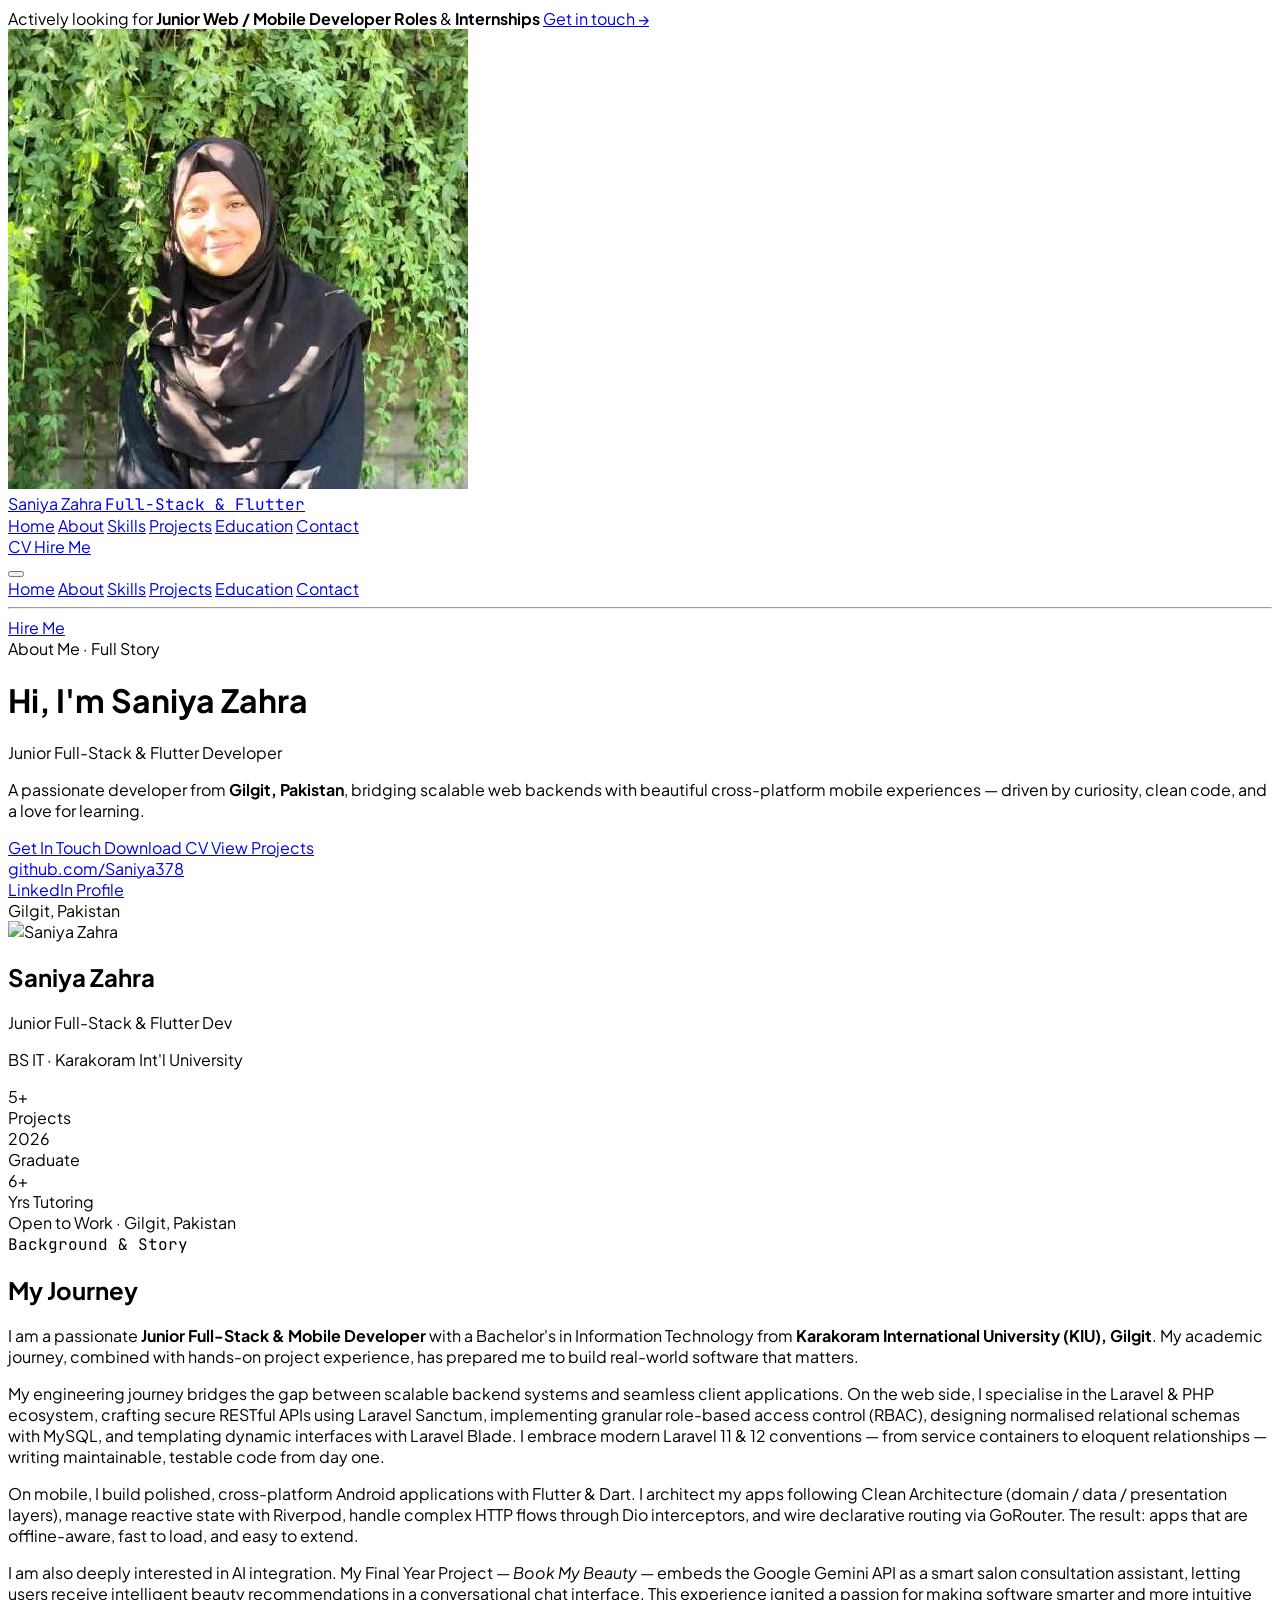
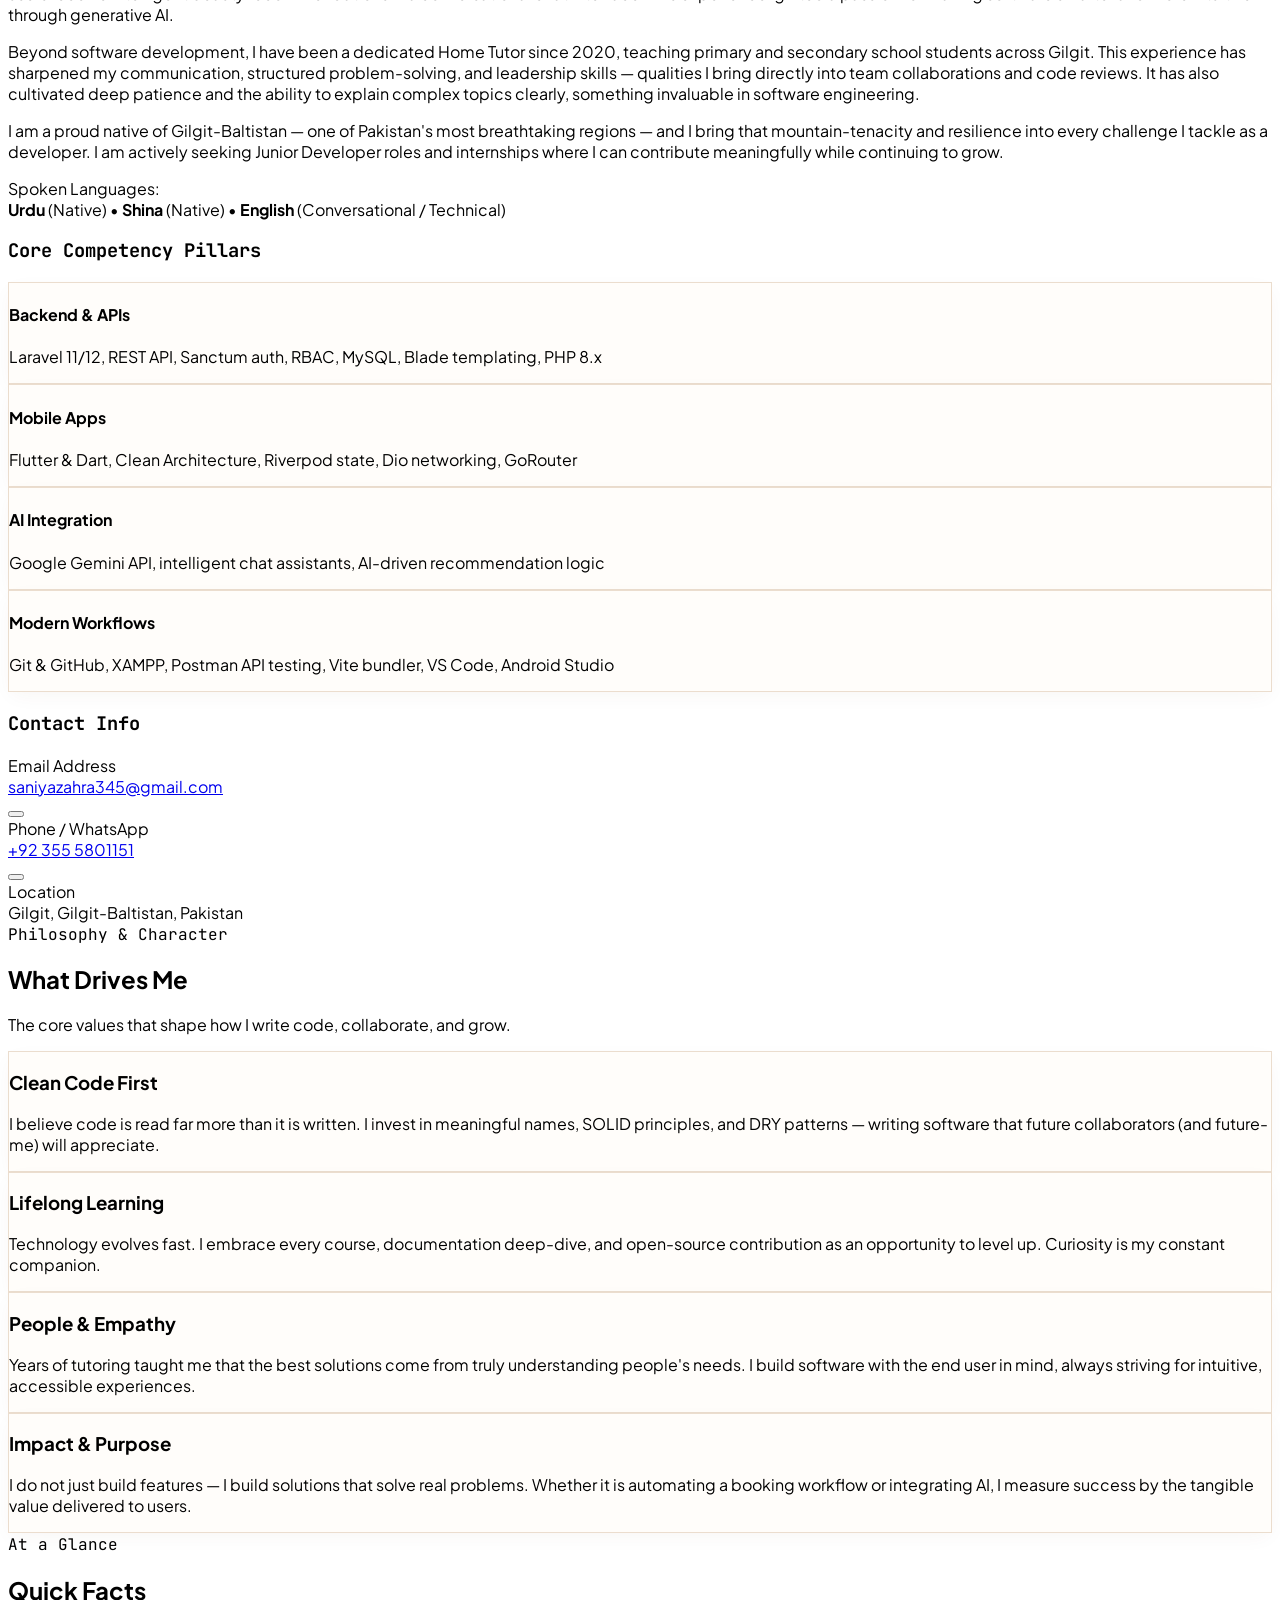
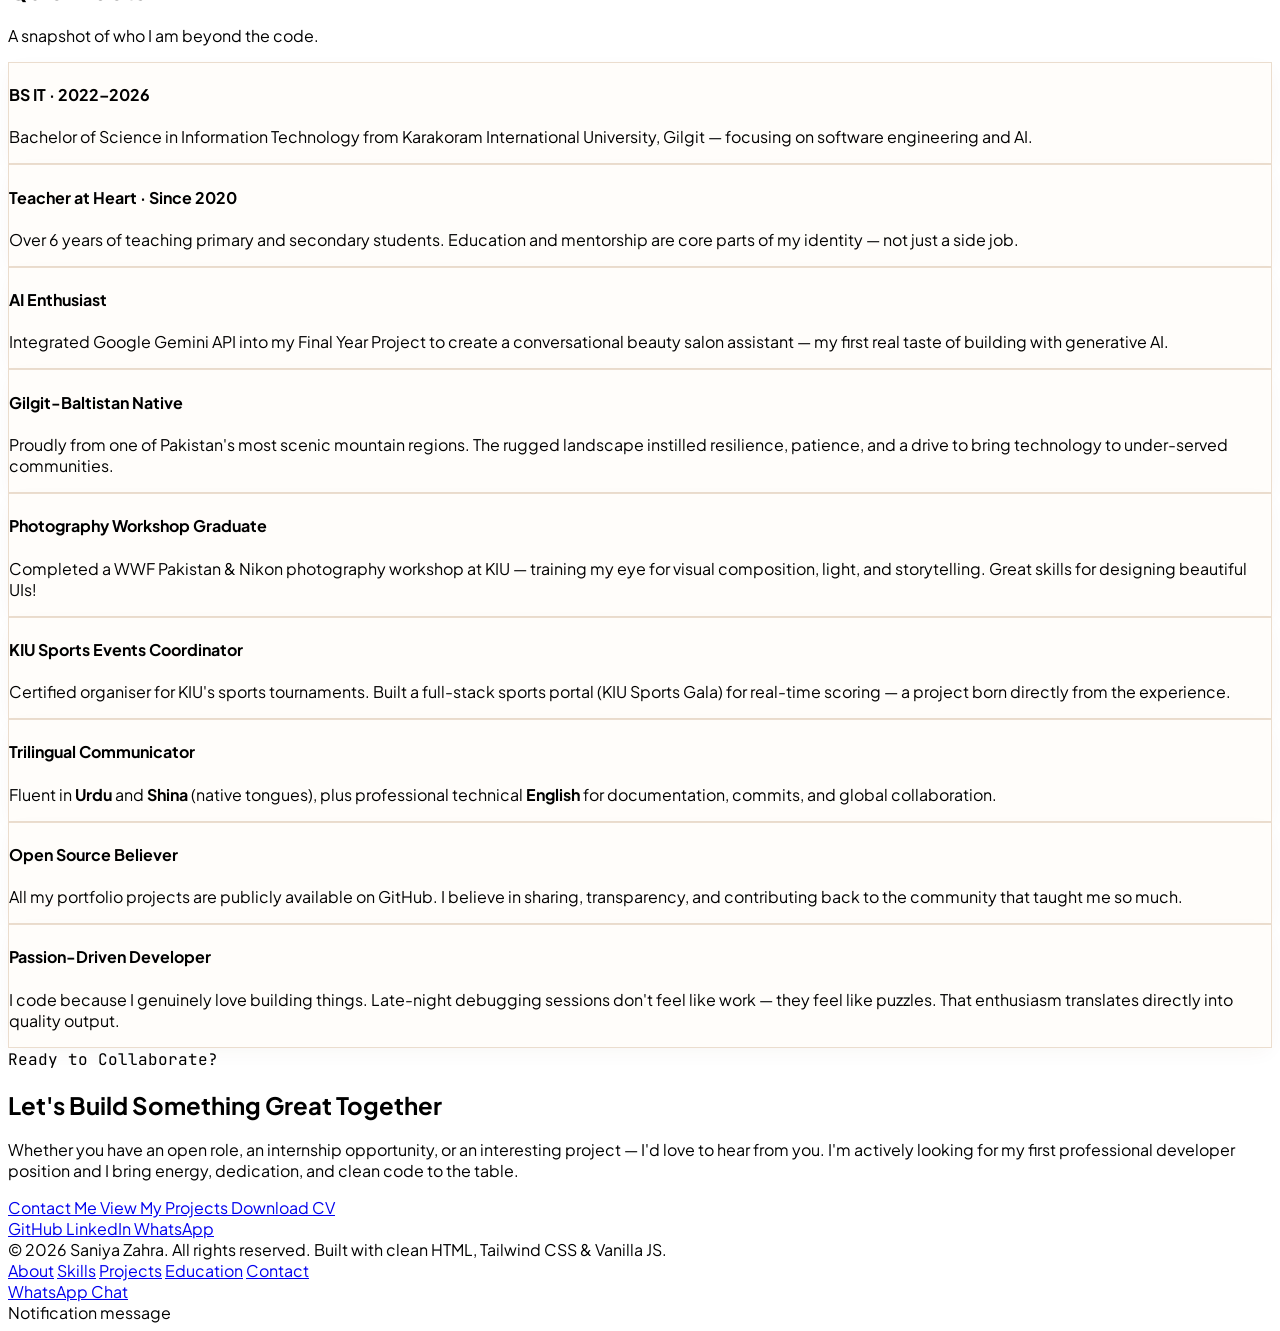
==== about.html @ 4b00549d "Update portfolio to warm light brown theme with profile image and dedicated pages" ====
<!DOCTYPE html>
<html lang="en" class="scroll-smooth">
<head>
  <meta charset="UTF-8">
  <meta name="viewport" content="width=device-width, initial-scale=1.0">
  <title>About Saniya Zahra | Full-Stack Laravel & Flutter Developer</title>
  <meta name="description" content="Learn more about Saniya Zahra — Junior Full-Stack & Flutter Developer from Gilgit, Pakistan. Her story, values, background, and what drives her.">
  <meta name="keywords" content="Saniya Zahra, About, Laravel Developer, Flutter Developer, Full Stack Developer, PHP, MySQL, Gilgit, Pakistan">

  <!-- Tailwind CSS CDN -->
  <script src="https://cdn.tailwindcss.com"></script>
  <script>
    tailwind.config = {
      darkMode: 'class',
      theme: {
        extend: {
          colors: {
            brand: {
              50: '#fbf8f5',
              100: '#f6efe7',
              200: '#eedfce',
              300: '#e1cbaf',
              400: '#d1b28d',
              500: '#b88f65',
              600: '#9b7147',
              700: '#7c5432',
              800: '#5e3d23',
              900: '#3d2616',
              950: '#26160c',
            },
            accent: {
              300: '#ebd1b5',
              400: '#deb892',
              500: '#c89664',
              600: '#a87342',
              700: '#86542b',
            },
            warmdark: {
              950: '#20130b',
              900: '#2b1b11',
              850: '#382418',
              800: '#483022',
              700: '#5c3f2d',
              600: '#74513b',
              500: '#8f654b',
            }
          }
        }
      }
    }
  </script>

  <!-- Lucide Icons -->
  <script src="https://unpkg.com/lucide@latest"></script>

  <!-- Custom Styles -->
  <link rel="stylesheet" href="styles.css">
</head>
<body class="bg-[#f8f4ee] text-[#463327] antialiased selection:bg-[#a3653b] selection:text-white relative overflow-x-hidden min-h-screen">

  <!-- Scroll Progress Bar -->
  <div id="scrollProgressBar" class="fixed top-0 left-0 h-1 bg-gradient-to-r from-[#c07a3e] via-[#e5ba73] to-[#9c5b2a] z-[100] transition-all duration-75" style="width: 0%"></div>

  <!-- Ambient Glow Backgrounds — Warm Bronze & Amber -->
  <div class="fixed top-0 left-1/4 w-96 h-96 bg-[#d99b61]/25 rounded-full blur-3xl pointer-events-none -z-10"></div>
  <div class="fixed top-1/3 right-10 w-80 h-80 bg-[#f3c68f]/30 rounded-full blur-3xl pointer-events-none -z-10"></div>
  <div class="fixed bottom-10 left-10 w-96 h-96 bg-[#eddccb] rounded-full blur-3xl pointer-events-none -z-10"></div>

  <!-- Background Grid Pattern -->
  <div class="fixed inset-0 bg-grid-pattern opacity-40 pointer-events-none -z-10"></div>

  <!-- Announcement / Availability Banner -->
  <div class="bg-gradient-to-r from-[#ebdcca] via-[#f5e9dc] to-[#ebdcca] border-b border-[#dac5b0] py-2 text-xs md:text-sm text-center font-medium text-[#543b2b]">
    <div class="container mx-auto px-4 flex items-center justify-center gap-2">
      <span class="relative flex h-2 w-2">
        <span class="animate-ping absolute inline-flex h-full w-full rounded-full bg-amber-400 opacity-75"></span>
        <span class="relative inline-flex rounded-full h-2 w-2 bg-amber-500"></span>
      </span>
      <span>Actively looking for <strong class="text-[#9c5725]">Junior Web / Mobile Developer Roles</strong> &amp; <strong class="text-[#9c5725]">Internships</strong></span>
      <a href="contact.html" class="underline hover:text-accent-400 ml-1 font-semibold text-[#8a471b]">Get in touch &rarr;</a>
    </div>
  </div>

  <!-- Navigation Bar -->
  <nav id="navbar" class="sticky top-0 z-50 transition-all duration-300 py-4 px-4 sm:px-8">
    <div class="max-w-7xl mx-auto flex items-center justify-between">

      <!-- Logo with Profile Picture -->
      <a href="index.html" class="flex items-center gap-2.5 group">
        <div class="relative">
          <img src="assets/profile.jpg" alt="Saniya Zahra" class="w-10 h-10 rounded-xl object-cover border-2 border-[#b87333] shadow-md shadow-[#9b5826]/20 group-hover:scale-105 transition-transform">
          <span class="absolute -bottom-0.5 -right-0.5 w-3 h-3 bg-green-500 rounded-full border-2 border-[#f8f4ee]" title="Available for hire"></span>
        </div>
        <div class="flex flex-col">
          <span class="font-bold text-lg text-[#2a1a10] tracking-tight group-hover:text-[#9c5725] transition-colors">
            Saniya Zahra
          </span>
          <span class="text-xs text-[#8a471b] font-mono -mt-1">Full-Stack &amp; Flutter</span>
        </div>
      </a>

      <!-- Desktop Navigation Links -->
      <div class="hidden md:flex items-center gap-1 lg:gap-2 bg-[#fbf7f2]/90 border border-[#decab6] rounded-full px-5 py-2 backdrop-blur-md shadow-sm shadow-[#503422]/10">
        <a href="index.html" class="px-3 py-1.5 text-sm text-[#6e5343] hover:text-[#2a1a10] hover:bg-[#ebdccb]/70 rounded-full transition-all">Home</a>
        <a href="about.html" class="px-3 py-1.5 text-sm text-[#2a1a10] bg-[#e3d1be] rounded-full font-semibold transition-all">About</a>
        <a href="skills.html" class="px-3 py-1.5 text-sm text-[#6e5343] hover:text-[#2a1a10] hover:bg-[#ebdccb]/70 rounded-full transition-all">Skills</a>
        <a href="projects.html" class="px-3 py-1.5 text-sm text-[#6e5343] hover:text-[#2a1a10] hover:bg-[#ebdccb]/70 rounded-full transition-all">Projects</a>
        <a href="education.html" class="px-3 py-1.5 text-sm text-[#6e5343] hover:text-[#2a1a10] hover:bg-[#ebdccb]/70 rounded-full transition-all">Education</a>
        <a href="contact.html" class="px-3 py-1.5 text-sm text-[#6e5343] hover:text-[#2a1a10] hover:bg-[#ebdccb]/70 rounded-full transition-all">Contact</a>
      </div>

      <!-- Action Buttons -->
      <div class="hidden sm:flex items-center gap-3">
        <a href="assets/Saniya_Zahra_CV.pdf" download="Saniya_Zahra_CV.pdf" class="px-3.5 py-2 rounded-xl text-xs font-semibold text-[#3d2c22] border border-[#dac5b0] hover:border-[#965527] hover:text-[#965527] bg-[#fbf7f2] transition-all flex items-center gap-1.5">
          <i data-lucide="download" class="w-4 h-4 text-[#8a471b]"></i>
          CV
        </a>
        <a href="contact.html" class="px-4 py-2 rounded-xl text-sm font-semibold text-white bg-gradient-to-r from-[#9b5826] to-[#b57238] hover:brightness-110 shadow-md shadow-[#9b5826]/20 transition-all flex items-center gap-2">
          <i data-lucide="mail" class="w-4 h-4"></i>
          Hire Me
        </a>
        <a href="https://github.com/Saniya378" target="_blank" rel="noopener noreferrer" class="p-2.5 rounded-xl bg-[#fbf7f2] text-[#5e4536] hover:text-[#2a1a10] hover:bg-[#ebdcca] transition-all border border-[#dac5b0]" title="GitHub Profile">
          <i data-lucide="github" class="w-5 h-5"></i>
        </a>
      </div>

      <!-- Mobile Menu Toggle Button -->
      <button id="mobileMenuBtn" class="md:hidden p-2.5 rounded-xl bg-[#fbf7f2] border border-[#dac5b0] text-[#5e4536] hover:text-[#2a1a10] focus:outline-none">
        <i data-lucide="menu" class="w-6 h-6"></i>
      </button>

    </div>

    <!-- Mobile Dropdown Menu -->
    <div id="mobileMenu" class="hidden md:hidden mt-3 mx-4 p-4 rounded-2xl bg-[#fbf7f2]/98 border border-[#decab6] backdrop-blur-xl shadow-2xl flex flex-col gap-2">
      <a href="index.html" class="mobile-nav-link py-2 px-3 text-[#6e5343] hover:bg-[#ebdccb] rounded-lg">Home</a>
      <a href="about.html" class="mobile-nav-link py-2 px-3 text-[#2a1a10] font-semibold bg-[#e3d1be] rounded-lg">About</a>
      <a href="skills.html" class="mobile-nav-link py-2 px-3 text-[#6e5343] hover:bg-[#ebdccb] rounded-lg">Skills</a>
      <a href="projects.html" class="mobile-nav-link py-2 px-3 text-[#6e5343] hover:bg-[#ebdccb] rounded-lg">Projects</a>
      <a href="education.html" class="mobile-nav-link py-2 px-3 text-[#6e5343] hover:bg-[#ebdccb] rounded-lg">Education</a>
      <a href="contact.html" class="mobile-nav-link py-2 px-3 text-[#6e5343] hover:bg-[#ebdccb] rounded-lg">Contact</a>
      <hr class="border-[#decab6] my-1">
      <div class="flex gap-2 pt-1">
        <a href="contact.html" class="w-full text-center py-2.5 rounded-xl bg-gradient-to-r from-[#9b5826] to-[#b57238] text-white font-bold text-sm">
          Hire Me
        </a>
        <a href="https://github.com/Saniya378" target="_blank" class="p-2.5 rounded-xl bg-[#fbf7f2] text-[#2a1a10] flex items-center justify-center border border-[#dac5b0]">
          <i data-lucide="github" class="w-5 h-5"></i>
        </a>
      </div>
    </div>
  </nav>

  <!-- ===================== HERO SECTION ===================== -->
  <header class="relative pt-14 pb-20 md:py-24 overflow-hidden border-b border-[#decab6]">
    <div class="max-w-7xl mx-auto px-4 sm:px-8">
      <div class="grid grid-cols-1 lg:grid-cols-12 gap-12 items-center">

        <!-- Left: Intro Copy -->
        <div class="lg:col-span-7 space-y-6 text-center lg:text-left">

          <!-- Page breadcrumb pill -->
          <div class="inline-flex items-center gap-2 px-3.5 py-1.5 rounded-full bg-[#eddccb] border border-[#d9c4af] text-[#8b4a1b] text-xs sm:text-sm font-medium">
            <i data-lucide="user" class="w-3.5 h-3.5"></i>
            About Me · Full Story
          </div>

          <!-- Heading -->
          <h1 class="text-4xl sm:text-5xl lg:text-6xl font-extrabold tracking-tight text-[#2a1a10] leading-tight">
            Hi, I'm <span class="text-transparent bg-clip-text bg-gradient-to-r from-[#9e5b29] via-[#b87333] to-[#7d441a]">Saniya Zahra</span>
          </h1>

          <!-- Sub-title -->
          <p class="text-xl sm:text-2xl font-semibold text-[#543e32]">
            Junior Full-Stack &amp; Flutter Developer
          </p>

          <!-- Tagline -->
          <p class="text-[#543e32] text-base sm:text-lg max-w-2xl mx-auto lg:mx-0 leading-relaxed">
            A passionate developer from <strong class="text-[#2a1a10]">Gilgit, Pakistan</strong>, bridging scalable web backends with beautiful cross-platform mobile experiences — driven by curiosity, clean code, and a love for learning.
          </p>

          <!-- CTA Buttons -->
          <div class="flex flex-wrap items-center justify-center lg:justify-start gap-4 pt-2">
            <a href="contact.html" class="px-6 py-3.5 rounded-xl bg-gradient-to-r from-[#9b5826] to-[#7a3e14] text-white font-bold hover:brightness-110 shadow-lg shadow-[#7a3e14]/25 transition-all flex items-center gap-2">
              <i data-lucide="mail" class="w-5 h-5"></i>
              Get In Touch
            </a>
            <a href="assets/Saniya_Zahra_CV.pdf" download="Saniya_Zahra_CV.pdf" class="px-5 py-3.5 rounded-xl bg-[#fbf7f2] hover:bg-[#eee1d1] text-[#3d2c22] border border-[#dac5b0] hover:border-[#965527] font-semibold transition-all flex items-center gap-2">
              <i data-lucide="download" class="w-5 h-5 text-[#8a471b]"></i>
              Download CV
            </a>
            <a href="projects.html" class="px-5 py-3.5 rounded-xl bg-[#fbf7f2] hover:bg-[#eee1d1] text-[#6e5343] hover:text-[#2a1a10] border border-[#dac5b0] font-semibold transition-all flex items-center gap-2">
              <i data-lucide="layers" class="w-5 h-5 text-[#9c5725]"></i>
              View Projects
            </a>
          </div>

          <!-- Social links -->
          <div class="pt-6 border-t border-[#decab6] flex flex-wrap items-center justify-center lg:justify-start gap-6 text-sm text-[#6e5343]">
            <div class="flex items-center gap-2">
              <i data-lucide="github" class="w-4 h-4 text-[#543e32]"></i>
              <a href="https://github.com/Saniya378" target="_blank" class="hover:text-[#2a1a10] underline-offset-4 hover:underline">github.com/Saniya378</a>
            </div>
            <div class="flex items-center gap-2">
              <i data-lucide="linkedin" class="w-4 h-4 text-[#9c5725]"></i>
              <a href="https://linkedin.com/in/saniya-zahra-378746406" target="_blank" class="hover:text-[#2a1a10] underline-offset-4 hover:underline">LinkedIn Profile</a>
            </div>
            <div class="flex items-center gap-2">
              <i data-lucide="map-pin" class="w-4 h-4 text-[#e5ba73]"></i>
              <span>Gilgit, Pakistan</span>
            </div>
          </div>
        </div>

        <!-- Right: Profile Card -->
        <div class="lg:col-span-5 flex justify-center">
          <div class="relative w-full max-w-sm">
            <!-- Glow backdrop -->
            <div class="absolute -inset-1.5 bg-gradient-to-r from-[#c07a3e] to-[#e5ba73] rounded-3xl blur-xl opacity-25"></div>

            <div class="relative rounded-3xl bg-[#fefcf9] border border-[#dac5b0] p-6 md:p-8 backdrop-blur-xl shadow-xl shadow-[#503422]/8">

              <!-- Profile photo -->
              <div class="flex flex-col items-center text-center gap-4">
                <div class="relative">
                  <div class="absolute -inset-1 bg-gradient-to-br from-[#c07a3e] to-[#e5ba73] rounded-2xl blur opacity-50"></div>
                  <img
                    src="https://avatars.githubusercontent.com/u/185226939?v=4"
                    alt="Saniya Zahra"
                    class="relative w-28 h-28 rounded-2xl object-cover border-2 border-[#b97e51]/60 shadow-xl"
                  >
                  <span class="absolute -bottom-2 -right-2 w-6 h-6 bg-[#e5ba73] rounded-full border-2 border-[#fefcf9] flex items-center justify-center">
                    <i data-lucide="check" class="w-3.5 h-3.5 text-white stroke-[3]"></i>
                  </span>
                </div>

                <div>
                  <h2 class="text-xl font-bold text-[#2a1a10]">Saniya Zahra</h2>
                  <p class="text-sm text-[#9c5725] font-medium">Junior Full-Stack &amp; Flutter Dev</p>
                  <p class="text-xs text-[#6e5343] mt-1">BS IT · Karakoram Int'l University</p>
                </div>

                <!-- Quick stat row -->
                <div class="grid grid-cols-3 gap-2 w-full mt-2 pt-4 border-t border-[#decab6] text-center">
                  <div class="p-2 rounded-xl bg-[#f5ece1] border border-[#decab6]">
                    <div class="text-lg font-bold text-[#2a1a10]">5+</div>
                    <div class="text-[11px] text-[#7d6556]">Projects</div>
                  </div>
                  <div class="p-2 rounded-xl bg-[#f5ece1] border border-[#decab6]">
                    <div class="text-lg font-bold text-[#9c5725]">2026</div>
                    <div class="text-[11px] text-[#7d6556]">Graduate</div>
                  </div>
                  <div class="p-2 rounded-xl bg-[#f5ece1] border border-[#decab6]">
                    <div class="text-lg font-bold text-[#e5ba73]">6+</div>
                    <div class="text-[11px] text-[#7d6556]">Yrs Tutoring</div>
                  </div>
                </div>

                <!-- Availability badge -->
                <div class="w-full px-4 py-3 rounded-xl bg-[#b97e51]/10 border border-[#b97e51]/25 flex items-center justify-center gap-2">
                  <span class="w-2 h-2 rounded-full bg-amber-400 animate-pulse"></span>
                  <span class="text-xs font-semibold text-[#9c5725]">Open to Work · Gilgit, Pakistan</span>
                </div>
              </div>

            </div>
          </div>
        </div>

      </div>
    </div>
  </header>

  <!-- ===================== DETAILED BIO ===================== -->
  <section class="py-20 border-t border-[#decab6] bg-[#ede2d3]/40">
    <div class="max-w-7xl mx-auto px-4 sm:px-8">

      <!-- Section Header -->
      <div class="text-center max-w-2xl mx-auto mb-16">
        <span class="text-[#8a471b] font-mono text-sm tracking-wider uppercase font-semibold">Background &amp; Story</span>
        <h2 class="text-3xl sm:text-4xl font-extrabold text-[#2a1a10] mt-2">My Journey</h2>
        <div class="w-16 h-1 bg-gradient-to-r from-[#9b5826] to-[#c88647] mx-auto mt-4 rounded-full"></div>
      </div>

      <div class="grid grid-cols-1 lg:grid-cols-12 gap-10 items-start">

        <!-- Bio paragraphs -->
        <div class="lg:col-span-7 space-y-6 text-[#543e32] leading-relaxed text-base">

          <p class="text-lg text-[#2a1a10]">
            I am a passionate <strong class="text-[#9c5725]">Junior Full-Stack &amp; Mobile Developer</strong> with a Bachelor's in Information Technology from <strong class="text-[#f5ede6]">Karakoram International University (KIU), Gilgit</strong>. My academic journey, combined with hands-on project experience, has prepared me to build real-world software that matters.
          </p>

          <p>
            My engineering journey bridges the gap between scalable backend systems and seamless client applications. On the web side, I specialise in the <span class="text-[#2a1a10] font-semibold">Laravel &amp; PHP ecosystem</span>, crafting secure RESTful APIs using <span class="text-[#9c5725]">Laravel Sanctum</span>, implementing granular role-based access control (RBAC), designing normalised relational schemas with <span class="text-[#2a1a10] font-semibold">MySQL</span>, and templating dynamic interfaces with <span class="text-[#2a1a10] font-semibold">Laravel Blade</span>. I embrace modern Laravel 11 &amp; 12 conventions — from service containers to eloquent relationships — writing maintainable, testable code from day one.
          </p>

          <p>
            On mobile, I build polished, cross-platform Android applications with <span class="text-[#2a1a10] font-semibold">Flutter &amp; Dart</span>. I architect my apps following <span class="text-[#9c5725]">Clean Architecture</span> (domain / data / presentation layers), manage reactive state with <span class="text-[#e5ba73]">Riverpod</span>, handle complex HTTP flows through <span class="text-[#2a1a10] font-semibold">Dio</span> interceptors, and wire declarative routing via <span class="text-[#2a1a10] font-semibold">GoRouter</span>. The result: apps that are offline-aware, fast to load, and easy to extend.
          </p>

          <p>
            I am also deeply interested in <span class="text-[#9c5725]">AI integration</span>. My Final Year Project — <em>Book My Beauty</em> — embeds the <span class="text-[#2a1a10] font-semibold">Google Gemini API</span> as a smart salon consultation assistant, letting users receive intelligent beauty recommendations in a conversational chat interface. This experience ignited a passion for making software smarter and more intuitive through generative AI.
          </p>

          <p>
            Beyond software development, I have been a dedicated <span class="text-[#2a1a10] font-semibold">Home Tutor since 2020</span>, teaching primary and secondary school students across Gilgit. This experience has sharpened my communication, structured problem-solving, and leadership skills — qualities I bring directly into team collaborations and code reviews. It has also cultivated deep patience and the ability to explain complex topics clearly, something invaluable in software engineering.
          </p>

          <p>
            I am a proud native of <span class="text-[#2a1a10] font-semibold">Gilgit-Baltistan</span> — one of Pakistan's most breathtaking regions — and I bring that mountain-tenacity and resilience into every challenge I tackle as a developer. I am actively seeking <span class="text-[#9c5725] font-semibold">Junior Developer roles</span> and <span class="text-[#9c5725] font-semibold">internships</span> where I can contribute meaningfully while continuing to grow.
          </p>

          <!-- Spoken Languages bar -->
          <div class="p-5 rounded-2xl bg-[#fefcf9] border border-[#decab6] flex flex-wrap items-center justify-between gap-4 mt-4">
            <div class="flex items-center gap-2">
              <i data-lucide="globe" class="w-5 h-5 text-[#9c5725]"></i>
              <span class="text-sm font-semibold text-[#2a1a10]">Spoken Languages:</span>
            </div>
            <div class="flex flex-wrap gap-4 text-xs sm:text-sm">
              <span class="text-[#543e32]"><strong class="text-[#2a1a10]">Urdu</strong> (Native)</span>
              <span class="text-[#7d6556]">&bull;</span>
              <span class="text-[#543e32]"><strong class="text-[#2a1a10]">Shina</strong> (Native)</span>
              <span class="text-[#7d6556]">&bull;</span>
              <span class="text-[#543e32]"><strong class="text-[#2a1a10]">English</strong> (Conversational / Technical)</span>
            </div>
          </div>
        </div>

        <!-- Right: 4 Pillar Cards + Contact -->
        <div class="lg:col-span-5 space-y-5">

          <!-- 4 Pillars -->
          <h3 class="text-sm font-mono text-[#8a471b] uppercase tracking-wider font-semibold">Core Competency Pillars</h3>
          <div class="grid grid-cols-1 sm:grid-cols-2 gap-4">

            <div class="glass-card p-5 rounded-2xl">
              <div class="w-10 h-10 rounded-xl bg-[#eddccb] text-[#9c5725] flex items-center justify-center mb-3">
                <i data-lucide="code" class="w-5 h-5"></i>
              </div>
              <h4 class="font-bold text-[#2a1a10] text-base">Backend &amp; APIs</h4>
              <p class="text-xs text-[#6e5343] mt-1 leading-relaxed">Laravel 11/12, REST API, Sanctum auth, RBAC, MySQL, Blade templating, PHP 8.x</p>
            </div>

            <div class="glass-card p-5 rounded-2xl">
              <div class="w-10 h-10 rounded-xl bg-[#f7ebd9] text-[#9c5725] flex items-center justify-center mb-3">
                <i data-lucide="smartphone" class="w-5 h-5"></i>
              </div>
              <h4 class="font-bold text-[#2a1a10] text-base">Mobile Apps</h4>
              <p class="text-xs text-[#6e5343] mt-1 leading-relaxed">Flutter &amp; Dart, Clean Architecture, Riverpod state, Dio networking, GoRouter</p>
            </div>

            <div class="glass-card p-5 rounded-2xl">
              <div class="w-10 h-10 rounded-xl bg-[#eddccb] text-[#9c5725] flex items-center justify-center mb-3">
                <i data-lucide="sparkles" class="w-5 h-5"></i>
              </div>
              <h4 class="font-bold text-[#2a1a10] text-base">AI Integration</h4>
              <p class="text-xs text-[#6e5343] mt-1 leading-relaxed">Google Gemini API, intelligent chat assistants, AI-driven recommendation logic</p>
            </div>

            <div class="glass-card p-5 rounded-2xl">
              <div class="w-10 h-10 rounded-xl bg-[#eddccb] text-[#eddacb] flex items-center justify-center mb-3">
                <i data-lucide="git-branch" class="w-5 h-5"></i>
              </div>
              <h4 class="font-bold text-[#2a1a10] text-base">Modern Workflows</h4>
              <p class="text-xs text-[#6e5343] mt-1 leading-relaxed">Git &amp; GitHub, XAMPP, Postman API testing, Vite bundler, VS Code, Android Studio</p>
            </div>

          </div>

          <!-- Contact Info Cards -->
          <h3 class="text-sm font-mono text-[#8a471b] uppercase tracking-wider font-semibold pt-2">Contact Info</h3>
          <div class="space-y-3">
            <div class="p-4 rounded-xl bg-[#fefcf9] border border-[#decab6] flex items-center justify-between gap-3">
              <div class="flex items-center gap-3 overflow-hidden">
                <div class="p-2.5 rounded-lg bg-[#eddccb] text-[#9c5725] shrink-0">
                  <i data-lucide="mail" class="w-5 h-5"></i>
                </div>
                <div class="overflow-hidden">
                  <div class="text-xs text-[#7d6556]">Email Address</div>
                  <a href="mailto:saniyazahra345@gmail.com" class="text-sm font-semibold text-[#2a1a10] hover:text-[#9c5725] truncate block text-[#2a1a10]">saniyazahra345@gmail.com</a>
                </div>
              </div>
              <button onclick="copyToClipboard('saniyazahra345@gmail.com', 'Email')" class="p-2 rounded-lg bg-[#f4eae0] hover:bg-[#e2d0bd] text-[#543e32] hover:text-[#2a1a10] transition-colors shrink-0" title="Copy Email">
                <i data-lucide="copy" class="w-4 h-4"></i>
              </button>
            </div>

            <div class="p-4 rounded-xl bg-[#fefcf9] border border-[#decab6] flex items-center justify-between gap-3">
              <div class="flex items-center gap-3">
                <div class="p-2.5 rounded-lg bg-[#f7ebd9] text-[#9c5725] shrink-0">
                  <i data-lucide="phone" class="w-5 h-5"></i>
                </div>
                <div>
                  <div class="text-xs text-[#7d6556]">Phone / WhatsApp</div>
                  <a href="tel:+923555801151" class="text-sm font-semibold text-[#2a1a10] hover:text-[#9c5725]">+92 355 5801151</a>
                </div>
              </div>
              <button onclick="copyToClipboard('+923555801151', 'Phone number')" class="p-2 rounded-lg bg-[#f4eae0] hover:bg-[#e2d0bd] text-[#543e32] hover:text-[#2a1a10] transition-colors shrink-0" title="Copy Phone">
                <i data-lucide="copy" class="w-4 h-4"></i>
              </button>
            </div>

            <div class="p-4 rounded-xl bg-[#fefcf9] border border-[#decab6] flex items-center gap-3">
              <div class="p-2.5 rounded-lg bg-[#eddccb] text-[#9c5725] shrink-0">
                <i data-lucide="map-pin" class="w-5 h-5"></i>
              </div>
              <div>
                <div class="text-xs text-[#7d6556]">Location</div>
                <div class="text-sm font-semibold text-[#2a1a10]">Gilgit, Gilgit-Baltistan, Pakistan</div>
              </div>
            </div>
          </div>

        </div>
      </div>
    </div>
  </section>

  <!-- ===================== PERSONAL VALUES ===================== -->
  <section class="py-20 border-t border-[#decab6]">
    <div class="max-w-7xl mx-auto px-4 sm:px-8">

      <!-- Section Header -->
      <div class="text-center max-w-2xl mx-auto mb-16">
        <span class="text-[#8a471b] font-mono text-sm tracking-wider uppercase font-semibold">Philosophy &amp; Character</span>
        <h2 class="text-3xl sm:text-4xl font-extrabold text-[#2a1a10] mt-2">What Drives Me</h2>
        <div class="w-16 h-1 bg-gradient-to-r from-[#9b5826] to-[#c88647] mx-auto mt-4 rounded-full"></div>
        <p class="text-[#6e5343] text-sm mt-3">The core values that shape how I write code, collaborate, and grow.</p>
      </div>

      <div class="grid grid-cols-1 sm:grid-cols-2 lg:grid-cols-4 gap-6">

        <!-- Value 1 -->
        <div class="glass-card p-6 rounded-2xl flex flex-col gap-4 group hover:border-[#b97e51]/40 transition-colors">
          <div class="w-12 h-12 rounded-2xl bg-gradient-to-br from-[#b97e51]/30 to-[#c07a3e]/20 text-[#9c5725] flex items-center justify-center border border-[#b97e51]/25 group-hover:scale-110 transition-transform">
            <i data-lucide="shield-check" class="w-6 h-6"></i>
          </div>
          <div>
            <h3 class="font-bold text-[#2a1a10] text-lg">Clean Code First</h3>
            <p class="text-sm text-[#6e5343] mt-2 leading-relaxed">
              I believe code is read far more than it is written. I invest in meaningful names, SOLID principles, and DRY patterns — writing software that future collaborators (and future-me) will appreciate.
            </p>
          </div>
        </div>

        <!-- Value 2 -->
        <div class="glass-card p-6 rounded-2xl flex flex-col gap-4 group hover:border-[#e5ba73]/40 transition-colors">
          <div class="w-12 h-12 rounded-2xl bg-gradient-to-br from-[#e5ba73]/30 to-[#f3c68f]/20 text-[#9c5725] flex items-center justify-center border border-[#e5ba73]/25 group-hover:scale-110 transition-transform">
            <i data-lucide="book-open" class="w-6 h-6"></i>
          </div>
          <div>
            <h3 class="font-bold text-[#2a1a10] text-lg">Lifelong Learning</h3>
            <p class="text-sm text-[#6e5343] mt-2 leading-relaxed">
              Technology evolves fast. I embrace every course, documentation deep-dive, and open-source contribution as an opportunity to level up. Curiosity is my constant companion.
            </p>
          </div>
        </div>

        <!-- Value 3 -->
        <div class="glass-card p-6 rounded-2xl flex flex-col gap-4 group hover:border-[#c07a3e]/40 transition-colors">
          <div class="w-12 h-12 rounded-2xl bg-gradient-to-br from-[#c07a3e]/30 to-[#844e2d]/20 text-[#9c5725] flex items-center justify-center border border-[#c07a3e]/25 group-hover:scale-110 transition-transform">
            <i data-lucide="users" class="w-6 h-6"></i>
          </div>
          <div>
            <h3 class="font-bold text-[#2a1a10] text-lg">People &amp; Empathy</h3>
            <p class="text-sm text-[#6e5343] mt-2 leading-relaxed">
              Years of tutoring taught me that the best solutions come from truly understanding people's needs. I build software with the end user in mind, always striving for intuitive, accessible experiences.
            </p>
          </div>
        </div>

        <!-- Value 4 -->
        <div class="glass-card p-6 rounded-2xl flex flex-col gap-4 group hover:border-[#844e2d]/40 transition-colors">
          <div class="w-12 h-12 rounded-2xl bg-gradient-to-br from-[#844e2d]/35 to-[#673c25]/20 text-[#eddacb] flex items-center justify-center border border-[#844e2d]/30 group-hover:scale-110 transition-transform">
            <i data-lucide="zap" class="w-6 h-6"></i>
          </div>
          <div>
            <h3 class="font-bold text-[#2a1a10] text-lg">Impact &amp; Purpose</h3>
            <p class="text-sm text-[#6e5343] mt-2 leading-relaxed">
              I do not just build features — I build solutions that solve real problems. Whether it is automating a booking workflow or integrating AI, I measure success by the tangible value delivered to users.
            </p>
          </div>
        </div>

      </div>
    </div>
  </section>

  <!-- ===================== QUICK / FUN FACTS ===================== -->
  <section class="py-20 border-t border-[#decab6] bg-[#ede2d3]/40">
    <div class="max-w-7xl mx-auto px-4 sm:px-8">

      <!-- Section Header -->
      <div class="text-center max-w-2xl mx-auto mb-16">
        <span class="text-[#8a471b] font-mono text-sm tracking-wider uppercase font-semibold">At a Glance</span>
        <h2 class="text-3xl sm:text-4xl font-extrabold text-[#2a1a10] mt-2">Quick Facts</h2>
        <div class="w-16 h-1 bg-gradient-to-r from-[#9b5826] to-[#c88647] mx-auto mt-4 rounded-full"></div>
        <p class="text-[#6e5343] text-sm mt-3">A snapshot of who I am beyond the code.</p>
      </div>

      <div class="grid grid-cols-1 md:grid-cols-2 lg:grid-cols-3 gap-6">

        <!-- Fact 1 -->
        <div class="glass-card p-6 rounded-2xl flex items-start gap-4">
          <div class="p-3 rounded-xl bg-[#eddccb] text-[#9c5725] border border-[#d9c4af] shrink-0">
            <i data-lucide="graduation-cap" class="w-5 h-5"></i>
          </div>
          <div>
            <h4 class="font-bold text-[#2a1a10] text-sm">BS IT · 2022–2026</h4>
            <p class="text-xs text-[#6e5343] mt-1 leading-relaxed">Bachelor of Science in Information Technology from Karakoram International University, Gilgit — focusing on software engineering and AI.</p>
          </div>
        </div>

        <!-- Fact 2 -->
        <div class="glass-card p-6 rounded-2xl flex items-start gap-4">
          <div class="p-3 rounded-xl bg-[#f7ebd9] text-[#9c5725] border border-[#e5d0b9] shrink-0">
            <i data-lucide="pencil-line" class="w-5 h-5"></i>
          </div>
          <div>
            <h4 class="font-bold text-[#2a1a10] text-sm">Teacher at Heart · Since 2020</h4>
            <p class="text-xs text-[#6e5343] mt-1 leading-relaxed">Over 6 years of teaching primary and secondary students. Education and mentorship are core parts of my identity — not just a side job.</p>
          </div>
        </div>

        <!-- Fact 3 -->
        <div class="glass-card p-6 rounded-2xl flex items-start gap-4">
          <div class="p-3 rounded-xl bg-[#eddccb] text-[#9c5725] border border-[#c07a3e]/30 shrink-0">
            <i data-lucide="bot" class="w-5 h-5"></i>
          </div>
          <div>
            <h4 class="font-bold text-[#2a1a10] text-sm">AI Enthusiast</h4>
            <p class="text-xs text-[#6e5343] mt-1 leading-relaxed">Integrated Google Gemini API into my Final Year Project to create a conversational beauty salon assistant — my first real taste of building with generative AI.</p>
          </div>
        </div>

        <!-- Fact 4 -->
        <div class="glass-card p-6 rounded-2xl flex items-start gap-4">
          <div class="p-3 rounded-xl bg-[#eddccb] text-[#9c5725] border border-[#844e2d]/40 shrink-0">
            <i data-lucide="mountain" class="w-5 h-5"></i>
          </div>
          <div>
            <h4 class="font-bold text-[#2a1a10] text-sm">Gilgit-Baltistan Native</h4>
            <p class="text-xs text-[#6e5343] mt-1 leading-relaxed">Proudly from one of Pakistan's most scenic mountain regions. The rugged landscape instilled resilience, patience, and a drive to bring technology to under-served communities.</p>
          </div>
        </div>

        <!-- Fact 5 -->
        <div class="glass-card p-6 rounded-2xl flex items-start gap-4">
          <div class="p-3 rounded-xl bg-[#eddccb] text-[#eddacb] border border-[#673c25]/40 shrink-0">
            <i data-lucide="camera" class="w-5 h-5"></i>
          </div>
          <div>
            <h4 class="font-bold text-[#2a1a10] text-sm">Photography Workshop Graduate</h4>
            <p class="text-xs text-[#6e5343] mt-1 leading-relaxed">Completed a WWF Pakistan &amp; Nikon photography workshop at KIU — training my eye for visual composition, light, and storytelling. Great skills for designing beautiful UIs!</p>
          </div>
        </div>

        <!-- Fact 6 -->
        <div class="glass-card p-6 rounded-2xl flex items-start gap-4">
          <div class="p-3 rounded-xl bg-[#eddccb] text-[#9c5725] border border-[#d9c4af] shrink-0">
            <i data-lucide="trophy" class="w-5 h-5"></i>
          </div>
          <div>
            <h4 class="font-bold text-[#2a1a10] text-sm">KIU Sports Events Coordinator</h4>
            <p class="text-xs text-[#6e5343] mt-1 leading-relaxed">Certified organiser for KIU's sports tournaments. Built a full-stack sports portal (KIU Sports Gala) for real-time scoring — a project born directly from the experience.</p>
          </div>
        </div>

        <!-- Fact 7 -->
        <div class="glass-card p-6 rounded-2xl flex items-start gap-4">
          <div class="p-3 rounded-xl bg-[#f7ebd9] text-[#9c5725] border border-[#e5d0b9] shrink-0">
            <i data-lucide="globe" class="w-5 h-5"></i>
          </div>
          <div>
            <h4 class="font-bold text-[#2a1a10] text-sm">Trilingual Communicator</h4>
            <p class="text-xs text-[#6e5343] mt-1 leading-relaxed">Fluent in <strong class="text-[#2a1a10]">Urdu</strong> and <strong class="text-[#2a1a10]">Shina</strong> (native tongues), plus professional technical <strong class="text-[#2a1a10]">English</strong> for documentation, commits, and global collaboration.</p>
          </div>
        </div>

        <!-- Fact 8 -->
        <div class="glass-card p-6 rounded-2xl flex items-start gap-4">
          <div class="p-3 rounded-xl bg-[#eddccb] text-[#9c5725] border border-[#c07a3e]/30 shrink-0">
            <i data-lucide="git-merge" class="w-5 h-5"></i>
          </div>
          <div>
            <h4 class="font-bold text-[#2a1a10] text-sm">Open Source Believer</h4>
            <p class="text-xs text-[#6e5343] mt-1 leading-relaxed">All my portfolio projects are publicly available on GitHub. I believe in sharing, transparency, and contributing back to the community that taught me so much.</p>
          </div>
        </div>

        <!-- Fact 9 -->
        <div class="glass-card p-6 rounded-2xl flex items-start gap-4">
          <div class="p-3 rounded-xl bg-[#eddccb] text-[#9c5725] border border-[#844e2d]/40 shrink-0">
            <i data-lucide="heart" class="w-5 h-5"></i>
          </div>
          <div>
            <h4 class="font-bold text-[#2a1a10] text-sm">Passion-Driven Developer</h4>
            <p class="text-xs text-[#6e5343] mt-1 leading-relaxed">I code because I genuinely love building things. Late-night debugging sessions don't feel like work — they feel like puzzles. That enthusiasm translates directly into quality output.</p>
          </div>
        </div>

      </div>

    </div>
  </section>

  <!-- ===================== CALL TO ACTION ===================== -->
  <section class="py-20 border-t border-[#decab6]">
    <div class="max-w-4xl mx-auto px-4 sm:px-8 text-center">
      <span class="text-[#8a471b] font-mono text-sm tracking-wider uppercase font-semibold">Ready to Collaborate?</span>
      <h2 class="text-3xl sm:text-4xl font-extrabold text-[#2a1a10] mt-2 mb-4">Let's Build Something <span class="text-transparent bg-clip-text bg-gradient-to-r from-[#f3c68f] to-[#e5ba73]">Great Together</span></h2>
      <p class="text-[#6e5343] text-base mb-10 max-w-2xl mx-auto leading-relaxed">
        Whether you have an open role, an internship opportunity, or an interesting project — I'd love to hear from you. I'm actively looking for my first professional developer position and I bring energy, dedication, and clean code to the table.
      </p>

      <div class="flex flex-wrap items-center justify-center gap-4">
        <a href="contact.html" class="px-8 py-4 rounded-xl bg-gradient-to-r from-[#9b5826] to-[#7a3e14] text-white font-bold text-base hover:brightness-110 shadow-lg shadow-[#844e2d]/30 transition-all flex items-center gap-2">
          <i data-lucide="mail" class="w-5 h-5"></i>
          Contact Me
        </a>
        <a href="projects.html" class="px-7 py-4 rounded-xl bg-[#fbf7f2] hover:bg-[#eee1d1] text-[#3d2c22] border border-[#dac5b0] hover:border-[#b97e51] font-semibold transition-all flex items-center gap-2 text-base">
          <i data-lucide="layers" class="w-5 h-5 text-[#8a471b]"></i>
          View My Projects
        </a>
        <a href="assets/Saniya_Zahra_CV.pdf" download="Saniya_Zahra_CV.pdf" class="px-7 py-4 rounded-xl bg-[#fbf7f2] hover:bg-[#eee1d1] text-[#543e32] hover:text-[#2a1a10] border border-[#decab6] font-semibold transition-all flex items-center gap-2 text-base">
          <i data-lucide="download" class="w-5 h-5 text-[#9c5725]"></i>
          Download CV
        </a>
      </div>

      <!-- Social links row -->
      <div class="mt-10 flex flex-wrap items-center justify-center gap-4">
        <a href="https://github.com/Saniya378" target="_blank" rel="noopener noreferrer" class="flex items-center gap-2 px-5 py-2.5 rounded-xl bg-[#f4eae0] hover:bg-[#e2d0bd] text-[#f5ede6] hover:text-[#2a1a10] text-sm font-semibold border border-[#decab6] transition-all">
          <i data-lucide="github" class="w-4 h-4"></i> GitHub
        </a>
        <a href="https://linkedin.com/in/saniya-zahra-378746406" target="_blank" rel="noopener noreferrer" class="flex items-center gap-2 px-5 py-2.5 rounded-xl bg-[#eddccb] hover:bg-[#b97e51]/30 text-[#9c5725] hover:text-[#2a1a10] text-sm font-semibold border border-[#d9c4af] transition-all">
          <i data-lucide="linkedin" class="w-4 h-4"></i> LinkedIn
        </a>
        <a href="https://wa.me/923555801151?text=Hi%20Saniya,%20I%20saw%20your%20portfolio%20and%20would%20like%20to%20connect!" target="_blank" rel="noopener noreferrer" class="flex items-center gap-2 px-5 py-2.5 rounded-xl bg-[#128C7E]/20 hover:bg-[#128C7E]/30 text-[#25D366] hover:text-[#2a1a10] text-sm font-semibold border border-[#25D366]/30 transition-all">
          <i data-lucide="message-circle" class="w-4 h-4"></i> WhatsApp
        </a>
      </div>
    </div>
  </section>

  <!-- ===================== FOOTER ===================== -->
  <footer class="py-10 border-t border-[#decab6] bg-[#ebe0d1] text-[#7d6556] text-xs sm:text-sm">
    <div class="max-w-7xl mx-auto px-4 sm:px-8 flex flex-col sm:flex-row items-center justify-between gap-4 text-center sm:text-left">
      <div>
        <span class="text-[#2a1a10] font-semibold">&copy; 2026 Saniya Zahra.</span> All rights reserved. Built with clean HTML, Tailwind CSS &amp; Vanilla JS.
      </div>
      <div class="flex items-center gap-4">
        <a href="about.html" class="hover:text-[#2a1a10] transition-colors">About</a>
        <a href="skills.html" class="hover:text-[#2a1a10] transition-colors">Skills</a>
        <a href="projects.html" class="hover:text-[#2a1a10] transition-colors">Projects</a>
        <a href="education.html" class="hover:text-[#2a1a10] transition-colors">Education</a>
        <a href="contact.html" class="hover:text-[#2a1a10] transition-colors">Contact</a>
        <a href="#" class="p-2 rounded-lg bg-[#fbf7f2] hover:bg-[#eee1d1] text-[#9c5725] border border-[#decab6] transition-colors" title="Back to top">
          <i data-lucide="arrow-up" class="w-4 h-4"></i>
        </a>
      </div>
    </div>
  </footer>

  <!-- Floating WhatsApp Quick Connect Button -->
  <a href="https://wa.me/923555801151?text=Hi%20Saniya,%20I%20saw%20your%20portfolio%20and%20would%20like%20to%20connect!"
     target="_blank"
     rel="noopener noreferrer"
     class="fixed bottom-6 left-6 z-40 px-4 py-3 rounded-full bg-gradient-to-r from-[#25D366] to-[#128C7E] text-white font-bold shadow-xl shadow-black/50 flex items-center gap-2 transition-all hover:scale-105 animate-float-wp group"
     title="Chat directly on WhatsApp">
    <i data-lucide="message-circle" class="w-5 h-5 fill-white"></i>
    <span class="text-xs sm:text-sm font-semibold hidden sm:inline">WhatsApp Chat</span>
    <span class="flex h-2 w-2 relative">
      <span class="animate-ping absolute inline-flex h-full w-full rounded-full bg-white opacity-75"></span>
      <span class="relative inline-flex rounded-full h-2 w-2 bg-white"></span>
    </span>
  </a>

  <!-- Toast Notification Alert -->
  <div id="toast" class="hidden fixed bottom-6 right-6 z-50 bg-[#fefcf9] text-[#2a1a10] border border-[#9b5826]/40 shadow-2xl rounded-xl px-5 py-3.5 flex items-center gap-3 backdrop-blur-xl">
    <div class="w-2.5 h-2.5 rounded-full bg-[#9b5826] animate-ping"></div>
    <span id="toastMessage" class="text-sm font-medium">Notification message</span>
  </div>

  <!-- Custom Scripts -->
  <script src="script.js"></script>
</body>
</html>
---- styles.css ----
/* Custom Styles for Saniya Zahra Portfolio — Light Brown / Warm Latte & Caramel Aesthetic */
@import url('https://fonts.googleapis.com/css2?family=Plus+Jakarta+Sans:wght@300;400;500;600;700;800&family=JetBrains+Mono:wght@400;500;600&display=swap');

:root {
  --primary-glow: rgba(192, 122, 62, 0.15);
  --secondary-glow: rgba(229, 186, 115, 0.12);
}

* {
  scroll-behavior: smooth;
  font-family: 'Plus Jakarta Sans', -apple-system, BlinkMacSystemFont, 'Segoe UI', Roboto, sans-serif;
}

code,
.font-mono {
  font-family: 'JetBrains Mono', monospace;
}

/* Custom Warm Light Brown Scrollbar */
::-webkit-scrollbar {
  width: 9px;
}

::-webkit-scrollbar-track {
  background: #f4ece2;
}

::-webkit-scrollbar-thumb {
  background: #c8b29c;
  border-radius: 5px;
}

::-webkit-scrollbar-thumb:hover {
  background: #a98f77;
}

/* Glassmorphism Cards — Light Cream & Warm Latte */
.glass-panel {
  background: rgba(254, 251, 247, 0.94);
  backdrop-filter: blur(16px);
  -webkit-backdrop-filter: blur(16px);
  border: 1px solid rgba(212, 188, 164, 0.5);
  box-shadow: 0 4px 20px -2px rgba(80, 50, 25, 0.04);
}

.glass-card {
  background: rgba(255, 253, 250, 0.95);
  backdrop-filter: blur(12px);
  -webkit-backdrop-filter: blur(12px);
  border: 1px solid rgba(218, 195, 172, 0.55);
  box-shadow: 0 6px 20px -4px rgba(90, 60, 35, 0.05);
  transition: all 0.3s cubic-bezier(0.4, 0, 0.2, 1);
}

.glass-card:hover {
  border-color: rgba(163, 101, 59, 0.55);
  transform: translateY(-4px);
  box-shadow: 0 16px 32px -8px rgba(110, 75, 45, 0.12);
}

/* Glow effects */
.glow-bronze {
  box-shadow: 0 0 50px -10px rgba(192, 122, 62, 0.2);
}

.glow-amber {
  box-shadow: 0 0 50px -10px rgba(229, 186, 115, 0.2);
}

/* Warm background grid pattern */
.bg-grid-pattern {
  background-size: 40px 40px;
  background-image:
    linear-gradient(to right, rgba(140, 95, 60, 0.06) 1px, transparent 1px),
    linear-gradient(to bottom, rgba(140, 95, 60, 0.06) 1px, transparent 1px);
}

/* Filter Tab Active States */
.filter-btn.active {
  background: linear-gradient(135deg, #9b5826 0%, #7a3e14 100%) !important;
  color: #ffffff !important;
  border-color: #844519 !important;
  box-shadow: 0 4px 14px 0 rgba(140, 76, 30, 0.25);
}

/* Toast Notification Animation */
@keyframes slideInUp {
  from {
    transform: translateY(100%);
    opacity: 0;
  }
  to {
    transform: translateY(0);
    opacity: 1;
  }
}

.toast-show {
  animation: slideInUp 0.3s ease forwards;
}

/* Floating WhatsApp Button Pulse */
@keyframes floatWp {
  0%, 100% {
    transform: translateY(0px);
  }
  50% {
    transform: translateY(-5px);
  }
}

.animate-float-wp {
  animation: floatWp 3s ease-in-out infinite;
}
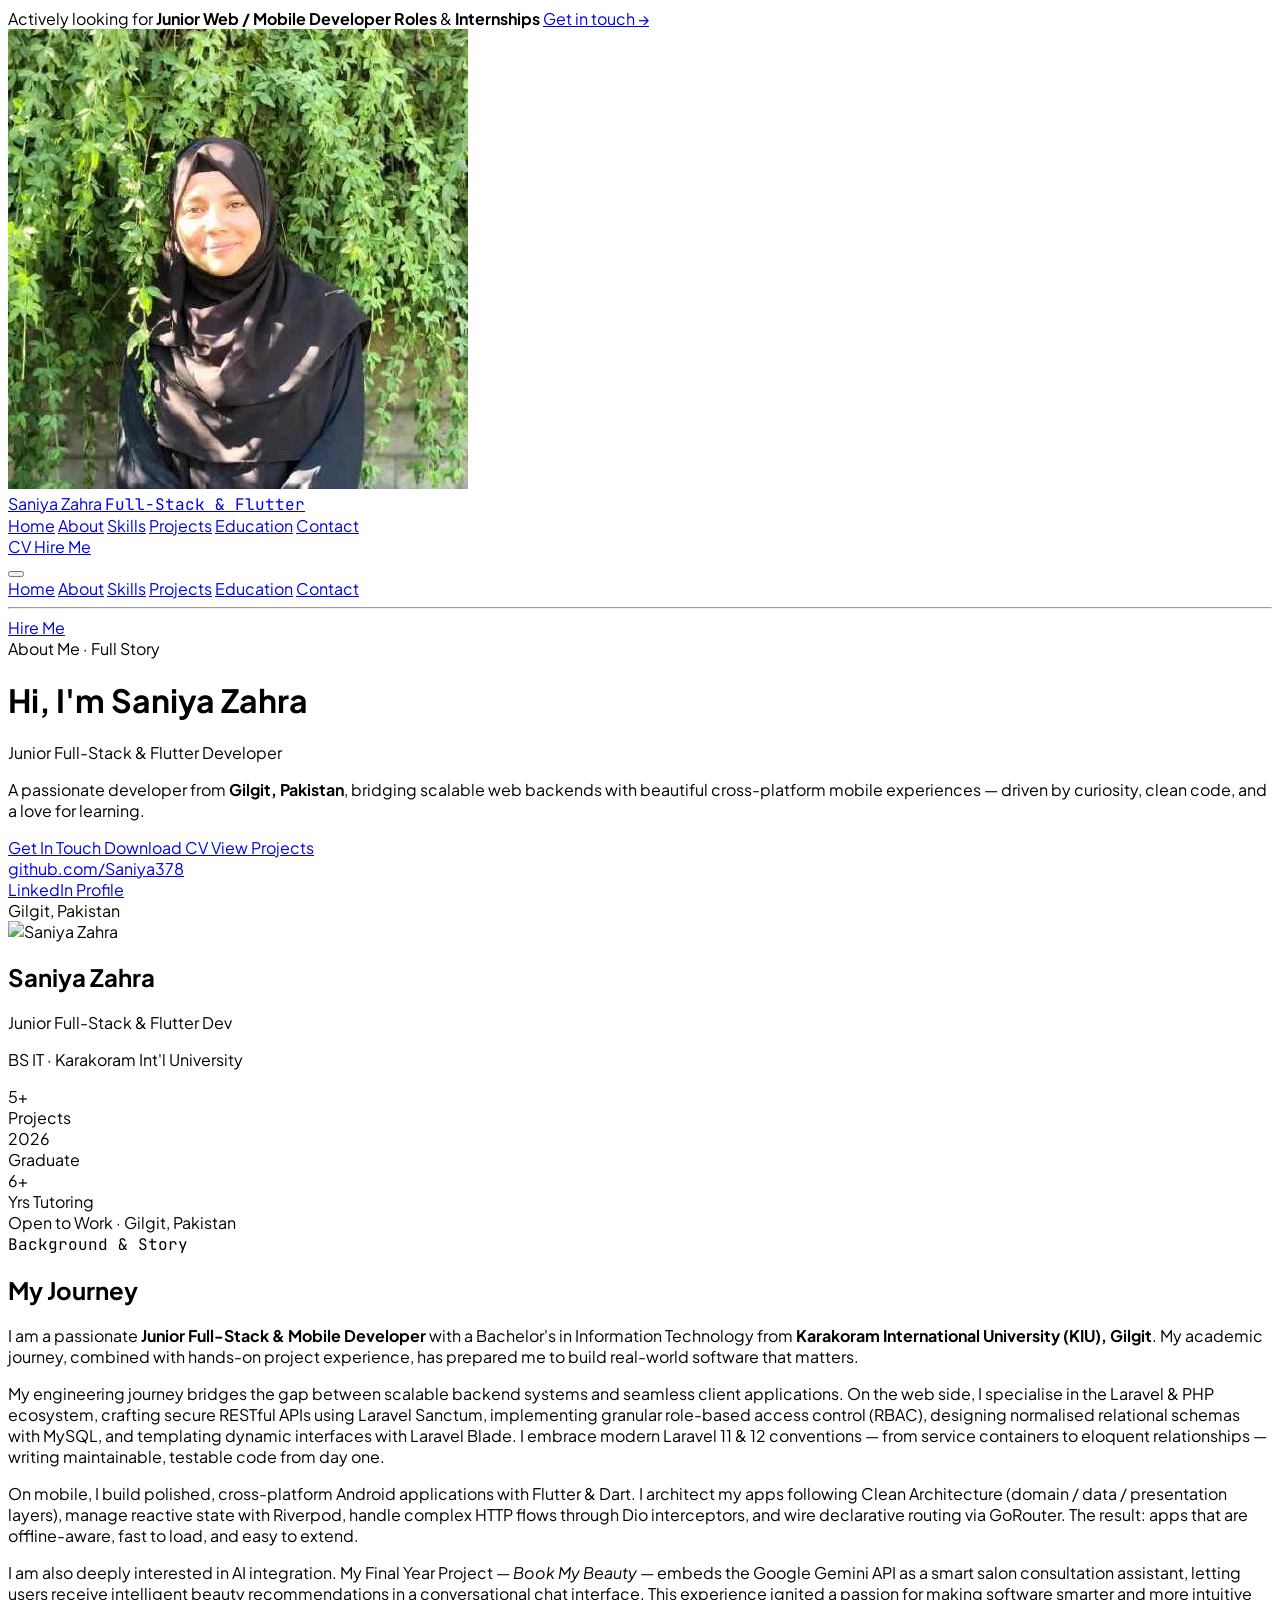
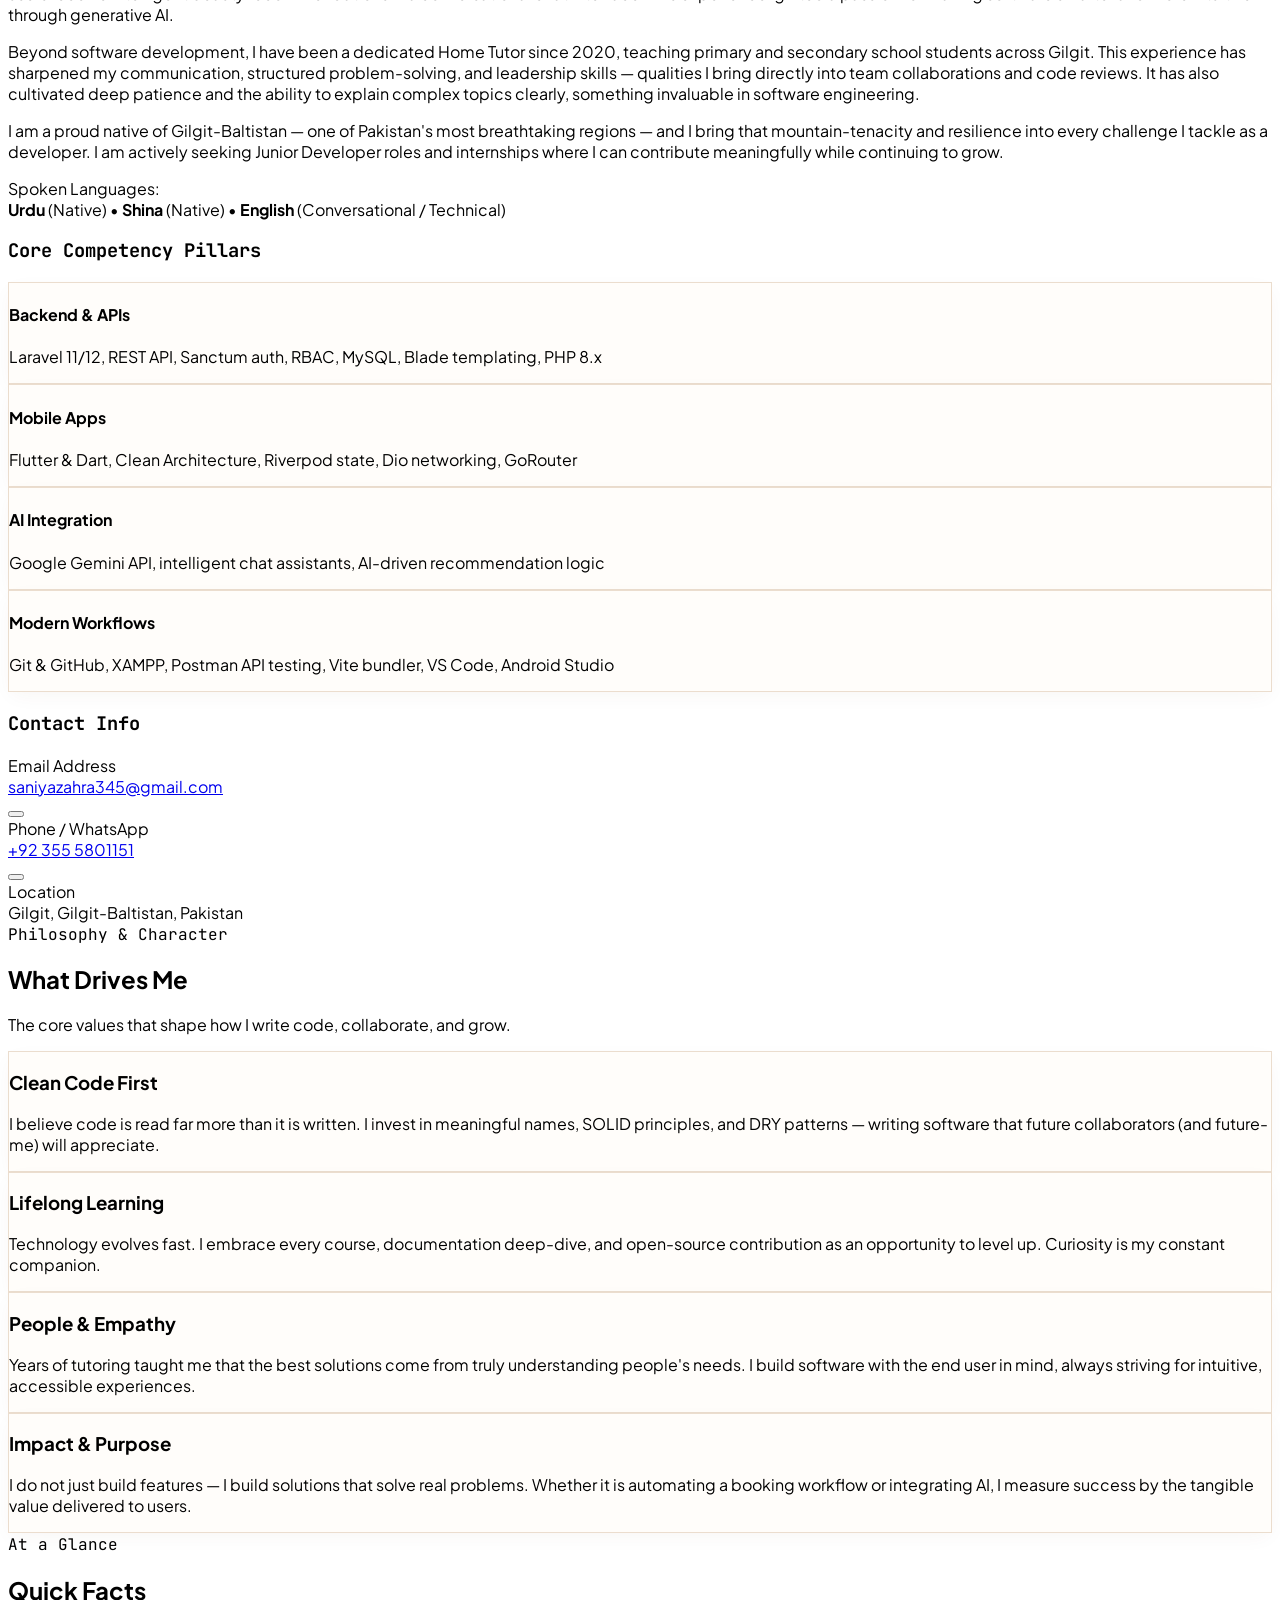
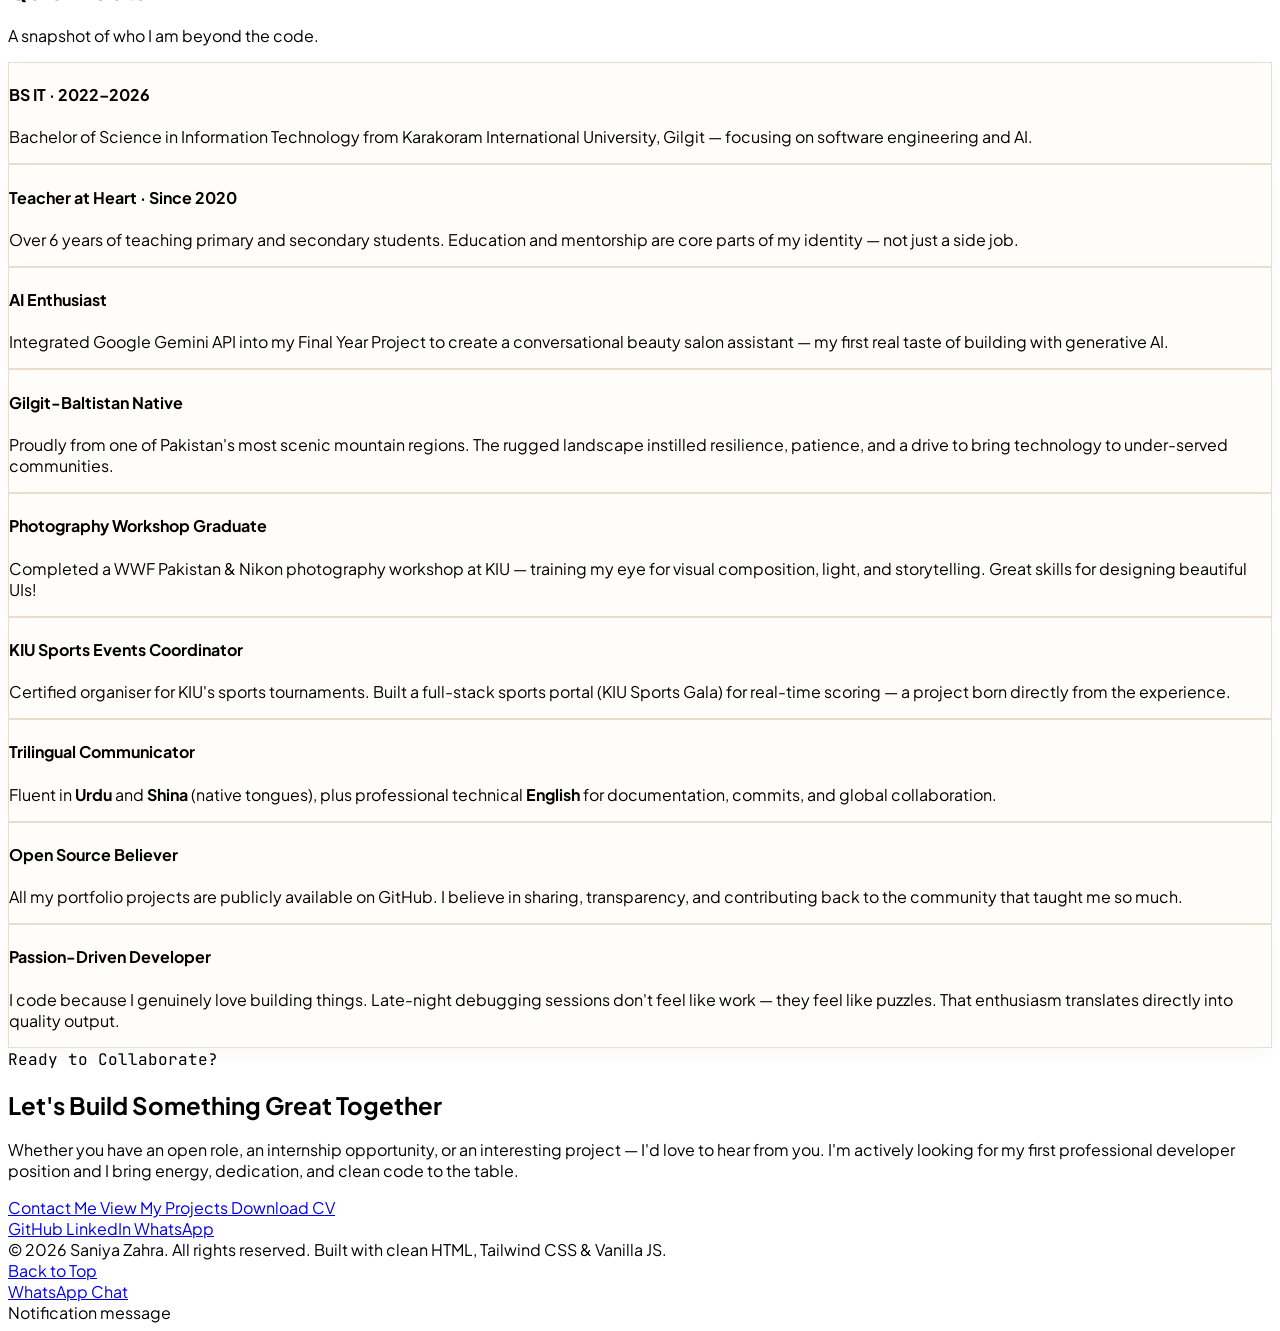
==== commit 96193c8e: "Fix GitHub button visibility, remove extra footer navbar, and add Back to Top button" ====
--- a/about.html
+++ b/about.html
@@ -289,7 +289,7 @@
         <div class="lg:col-span-7 space-y-6 text-[#543e32] leading-relaxed text-base">
 
           <p class="text-lg text-[#2a1a10]">
-            I am a passionate <strong class="text-[#9c5725]">Junior Full-Stack &amp; Mobile Developer</strong> with a Bachelor's in Information Technology from <strong class="text-[#f5ede6]">Karakoram International University (KIU), Gilgit</strong>. My academic journey, combined with hands-on project experience, has prepared me to build real-world software that matters.
+            I am a passionate <strong class="text-[#9c5725]">Junior Full-Stack &amp; Mobile Developer</strong> with a Bachelor's in Information Technology from <strong class="text-[#2a1a10]">Karakoram International University (KIU), Gilgit</strong>. My academic journey, combined with hands-on project experience, has prepared me to build real-world software that matters.
           </p>
 
           <p>
@@ -632,7 +632,7 @@
 
       <!-- Social links row -->
       <div class="mt-10 flex flex-wrap items-center justify-center gap-4">
-        <a href="https://github.com/Saniya378" target="_blank" rel="noopener noreferrer" class="flex items-center gap-2 px-5 py-2.5 rounded-xl bg-[#f4eae0] hover:bg-[#e2d0bd] text-[#f5ede6] hover:text-[#2a1a10] text-sm font-semibold border border-[#decab6] transition-all">
+        <a href="https://github.com/Saniya378" target="_blank" rel="noopener noreferrer" class="flex items-center gap-2 px-5 py-2.5 rounded-xl bg-[#f4eae0] hover:bg-[#e2d0bd] text-[#2a1a10] hover:text-[#2a1a10] text-sm font-semibold border border-[#decab6] transition-all">
           <i data-lucide="github" class="w-4 h-4"></i> GitHub
         </a>
         <a href="https://linkedin.com/in/saniya-zahra-378746406" target="_blank" rel="noopener noreferrer" class="flex items-center gap-2 px-5 py-2.5 rounded-xl bg-[#eddccb] hover:bg-[#b97e51]/30 text-[#9c5725] hover:text-[#2a1a10] text-sm font-semibold border border-[#d9c4af] transition-all">
@@ -651,14 +651,12 @@
       <div>
         <span class="text-[#2a1a10] font-semibold">&copy; 2026 Saniya Zahra.</span> All rights reserved. Built with clean HTML, Tailwind CSS &amp; Vanilla JS.
       </div>
-      <div class="flex items-center gap-4">
-        <a href="about.html" class="hover:text-[#2a1a10] transition-colors">About</a>
-        <a href="skills.html" class="hover:text-[#2a1a10] transition-colors">Skills</a>
-        <a href="projects.html" class="hover:text-[#2a1a10] transition-colors">Projects</a>
-        <a href="education.html" class="hover:text-[#2a1a10] transition-colors">Education</a>
-        <a href="contact.html" class="hover:text-[#2a1a10] transition-colors">Contact</a>
-        <a href="#" class="p-2 rounded-lg bg-[#fbf7f2] hover:bg-[#eee1d1] text-[#9c5725] border border-[#decab6] transition-colors" title="Back to top">
-          <i data-lucide="arrow-up" class="w-4 h-4"></i>
+      <div class="flex items-center gap-3">
+        <a href="#"
+          class="inline-flex items-center gap-1.5 px-3.5 py-2 rounded-xl bg-[#fbf7f2] hover:bg-[#eee1d1] text-[#9c5725] border border-[#decab6] text-xs font-semibold shadow-sm transition-all hover:scale-105"
+          title="Back to top">
+          <span>Back to Top</span>
+          <i data-lucide="arrow-up" class="w-3.5 h-3.5"></i>
         </a>
       </div>
     </div>
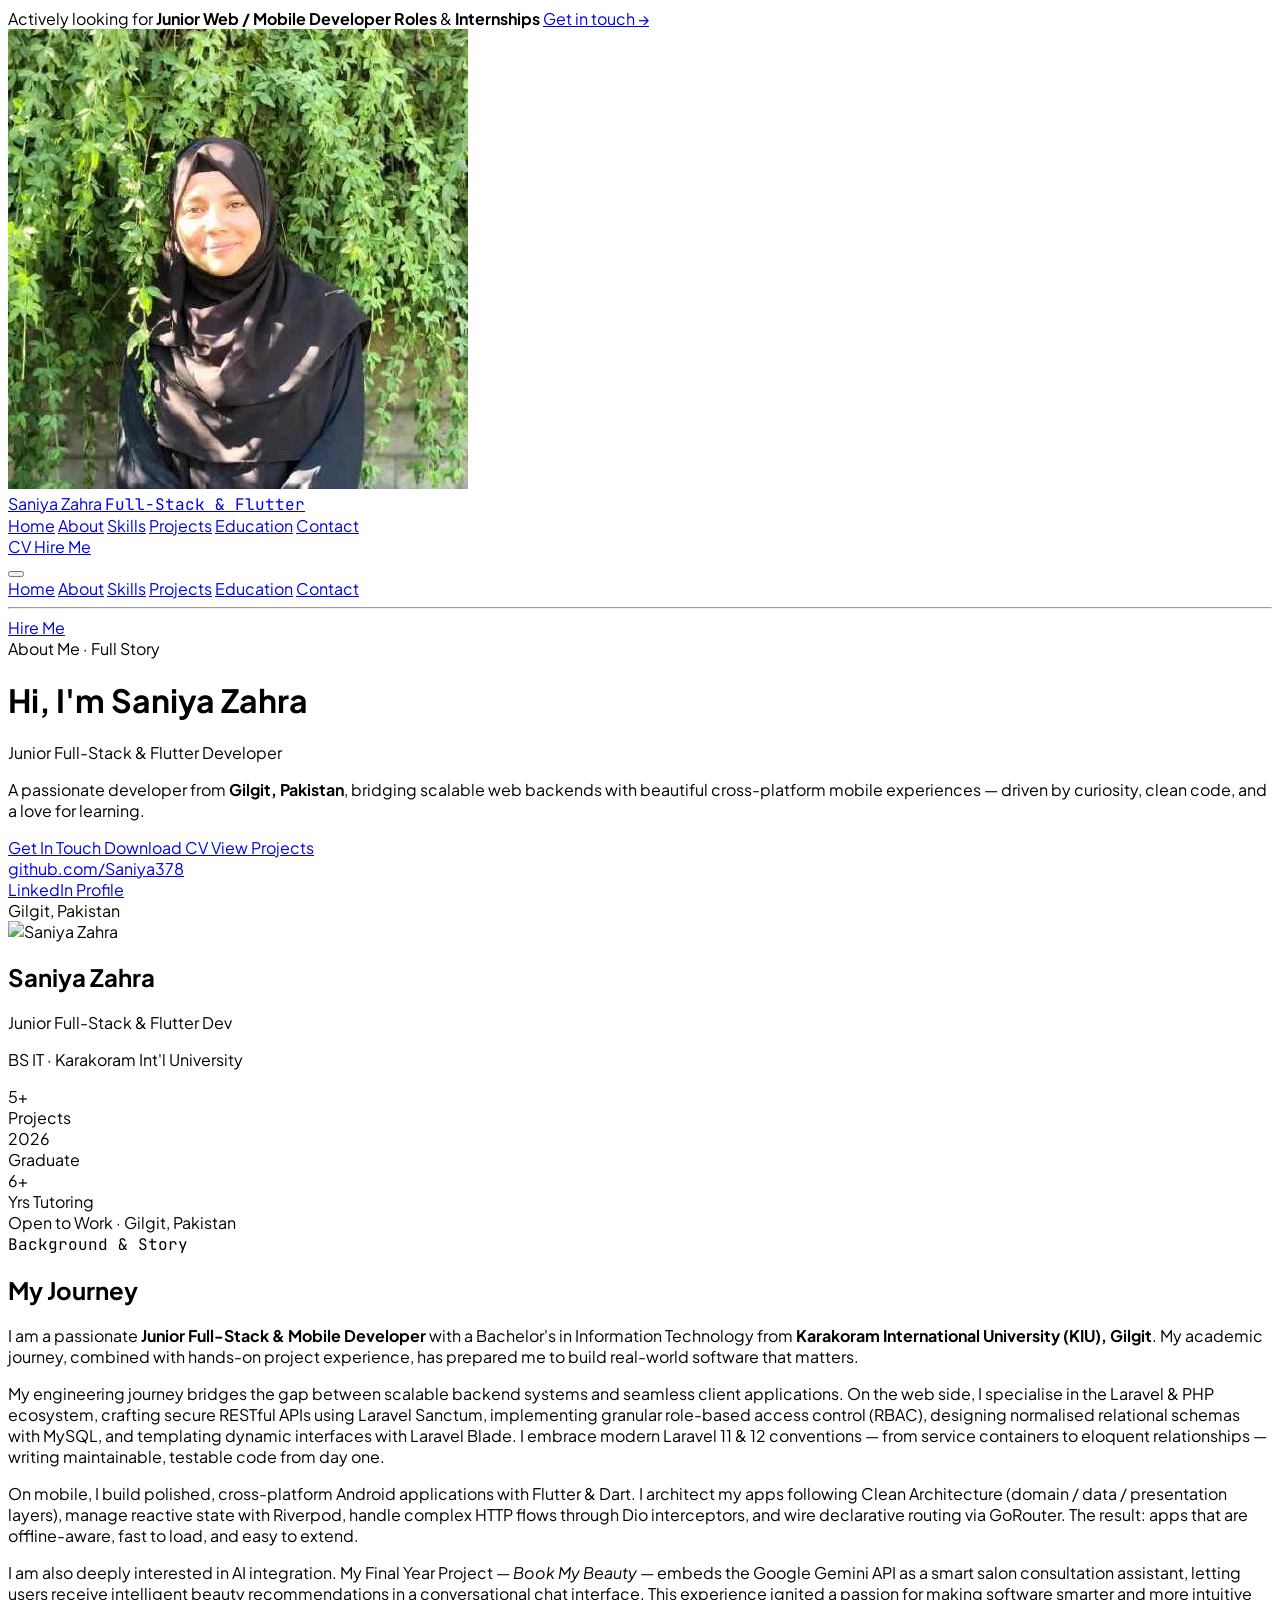
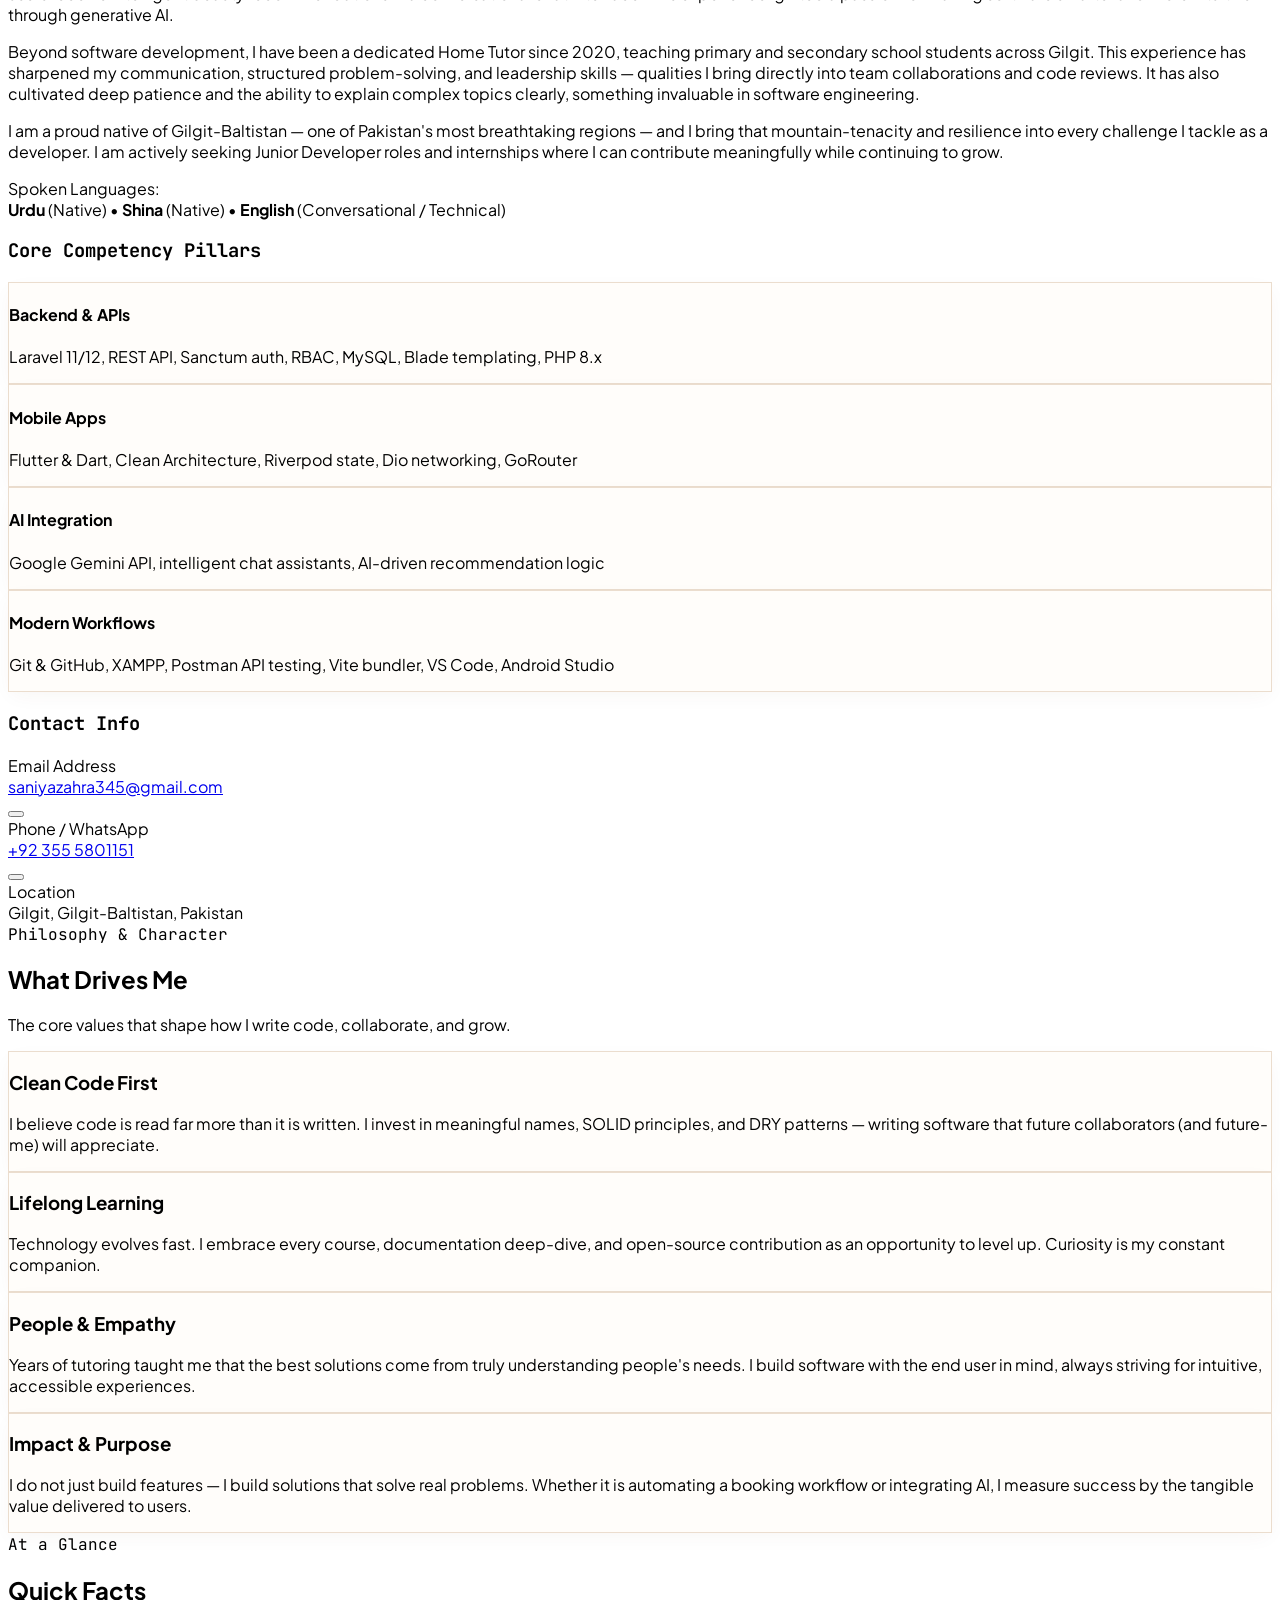
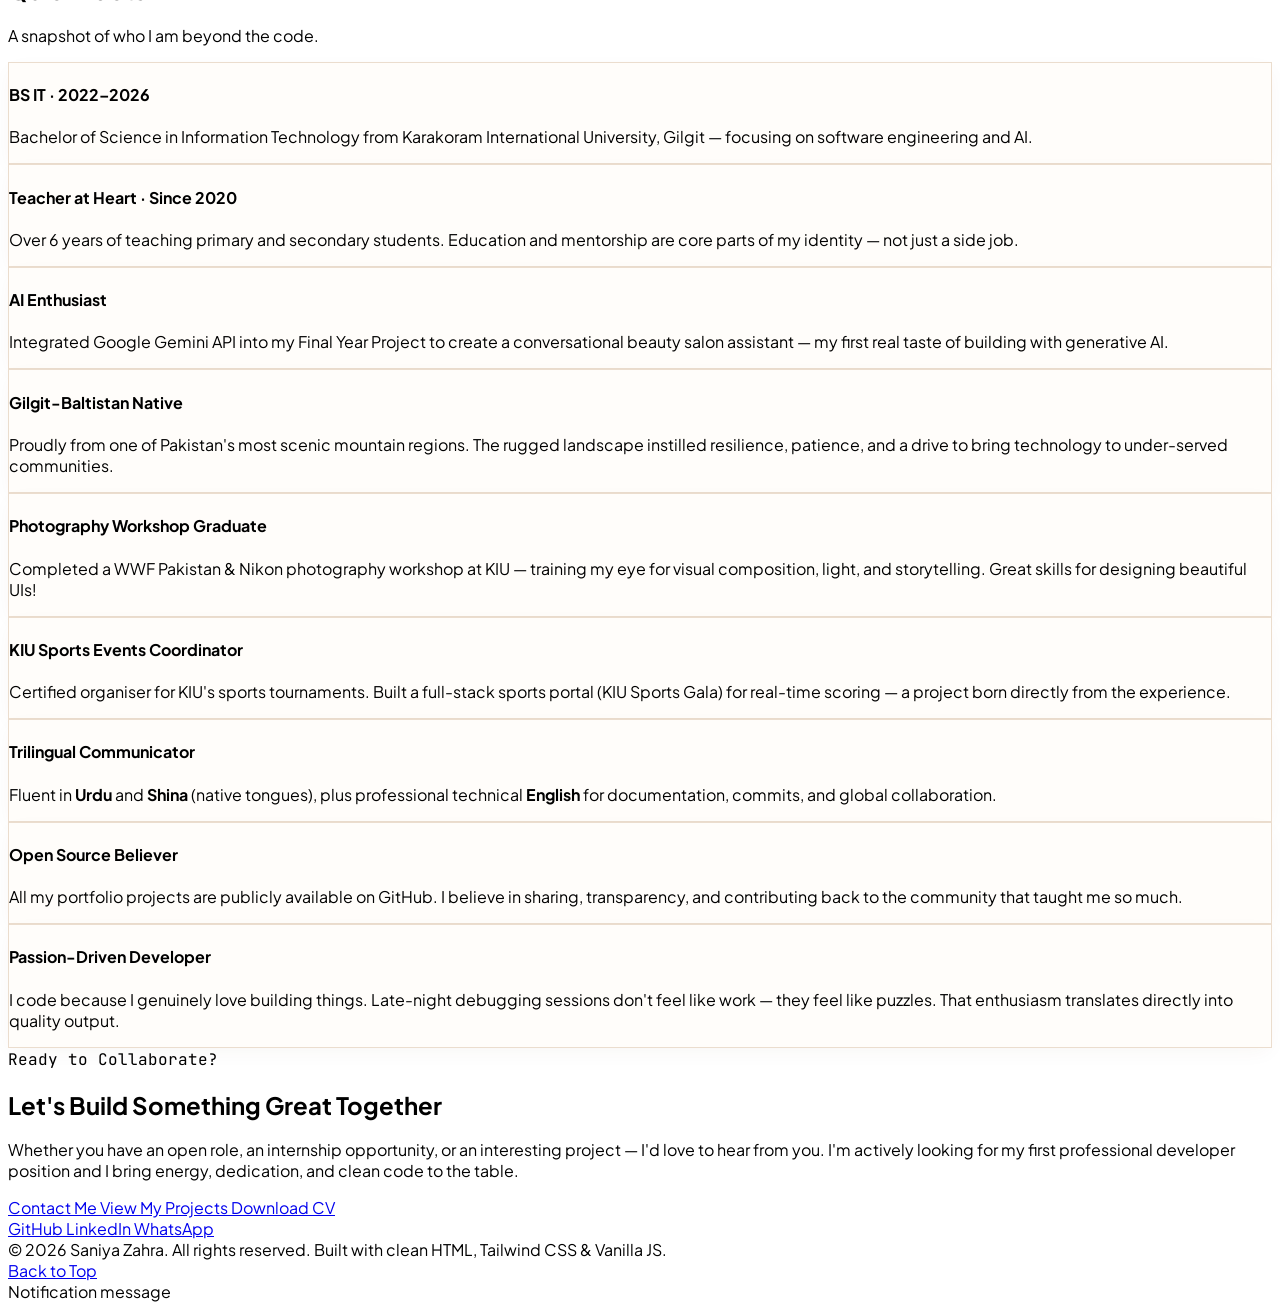
==== commit 41450c0f: "Remove floating WhatsApp button and center footer copyright" ====
--- a/about.html
+++ b/about.html
@@ -662,19 +662,7 @@
     </div>
   </footer>
 
-  <!-- Floating WhatsApp Quick Connect Button -->
-  <a href="https://wa.me/923555801151?text=Hi%20Saniya,%20I%20saw%20your%20portfolio%20and%20would%20like%20to%20connect!"
-     target="_blank"
-     rel="noopener noreferrer"
-     class="fixed bottom-6 left-6 z-40 px-4 py-3 rounded-full bg-gradient-to-r from-[#25D366] to-[#128C7E] text-white font-bold shadow-xl shadow-black/50 flex items-center gap-2 transition-all hover:scale-105 animate-float-wp group"
-     title="Chat directly on WhatsApp">
-    <i data-lucide="message-circle" class="w-5 h-5 fill-white"></i>
-    <span class="text-xs sm:text-sm font-semibold hidden sm:inline">WhatsApp Chat</span>
-    <span class="flex h-2 w-2 relative">
-      <span class="animate-ping absolute inline-flex h-full w-full rounded-full bg-white opacity-75"></span>
-      <span class="relative inline-flex rounded-full h-2 w-2 bg-white"></span>
-    </span>
-  </a>
+  
 
   <!-- Toast Notification Alert -->
   <div id="toast" class="hidden fixed bottom-6 right-6 z-50 bg-[#fefcf9] text-[#2a1a10] border border-[#9b5826]/40 shadow-2xl rounded-xl px-5 py-3.5 flex items-center gap-3 backdrop-blur-xl">
